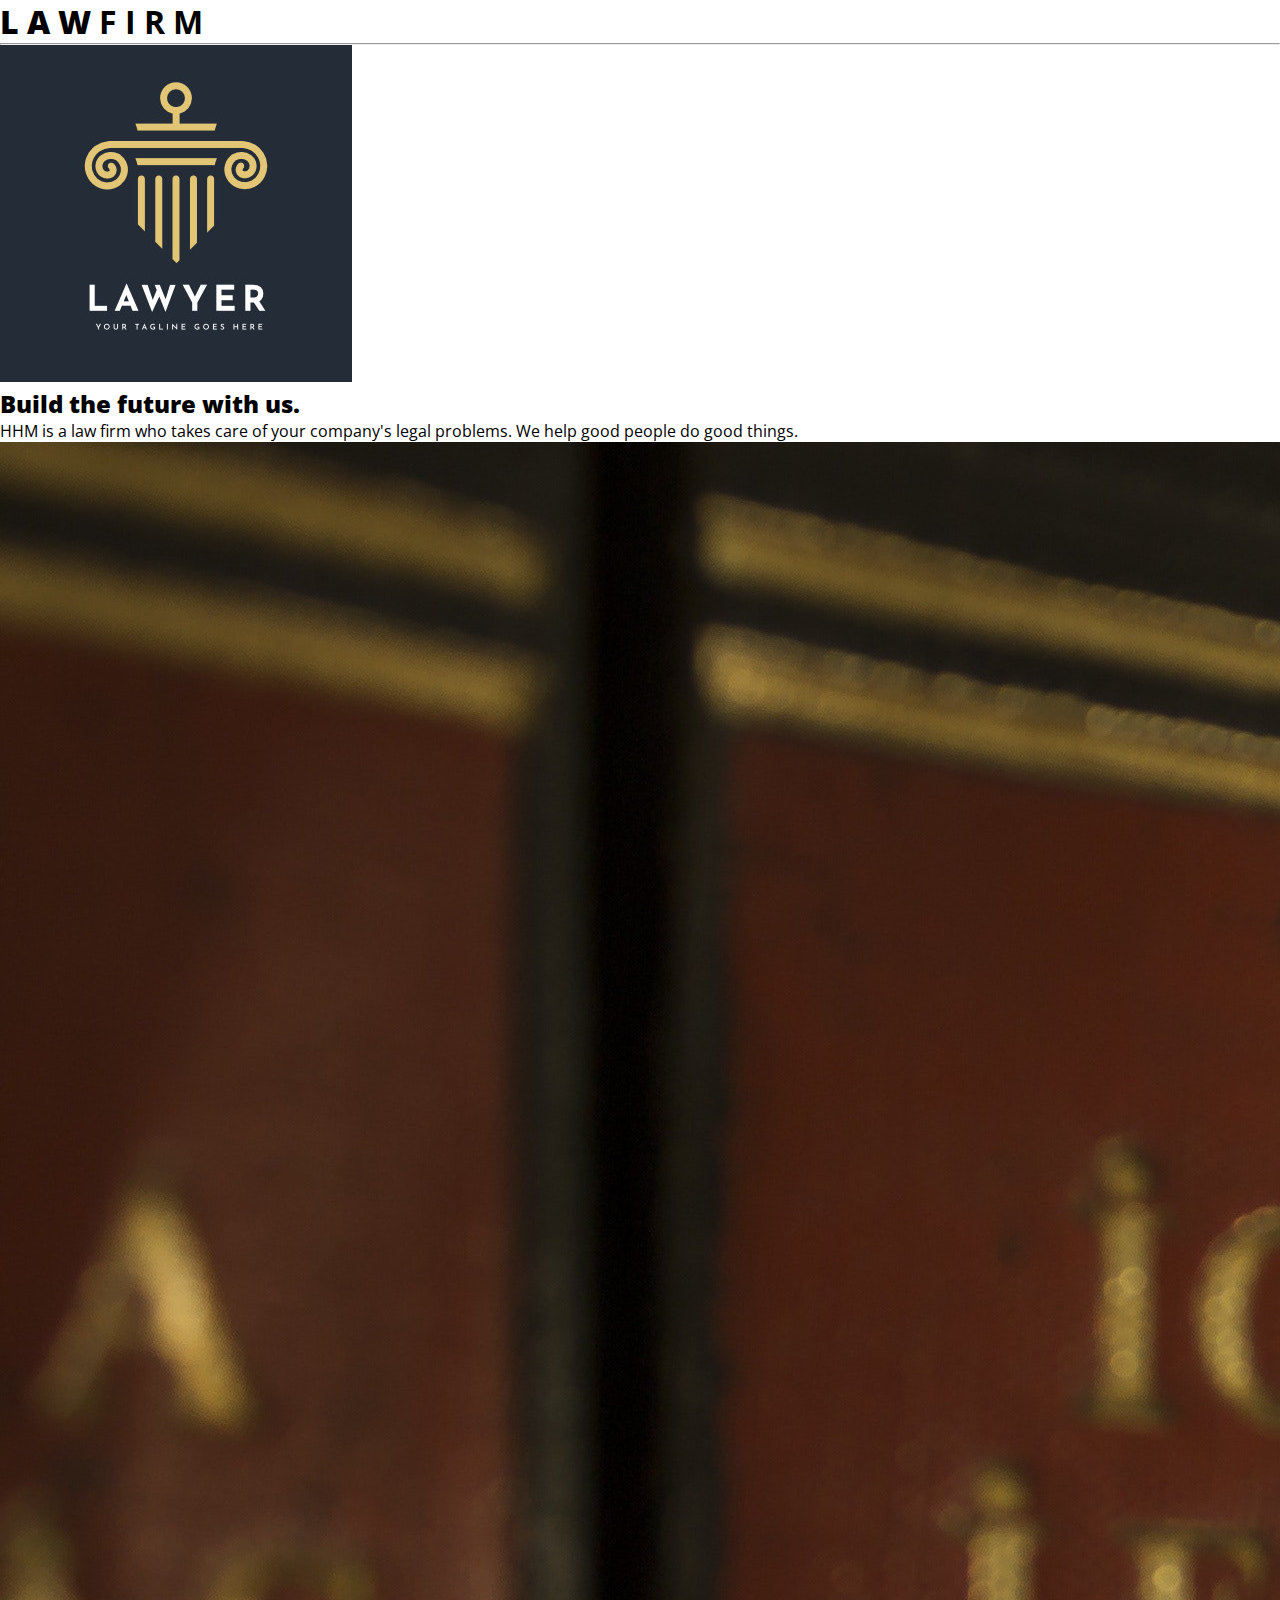
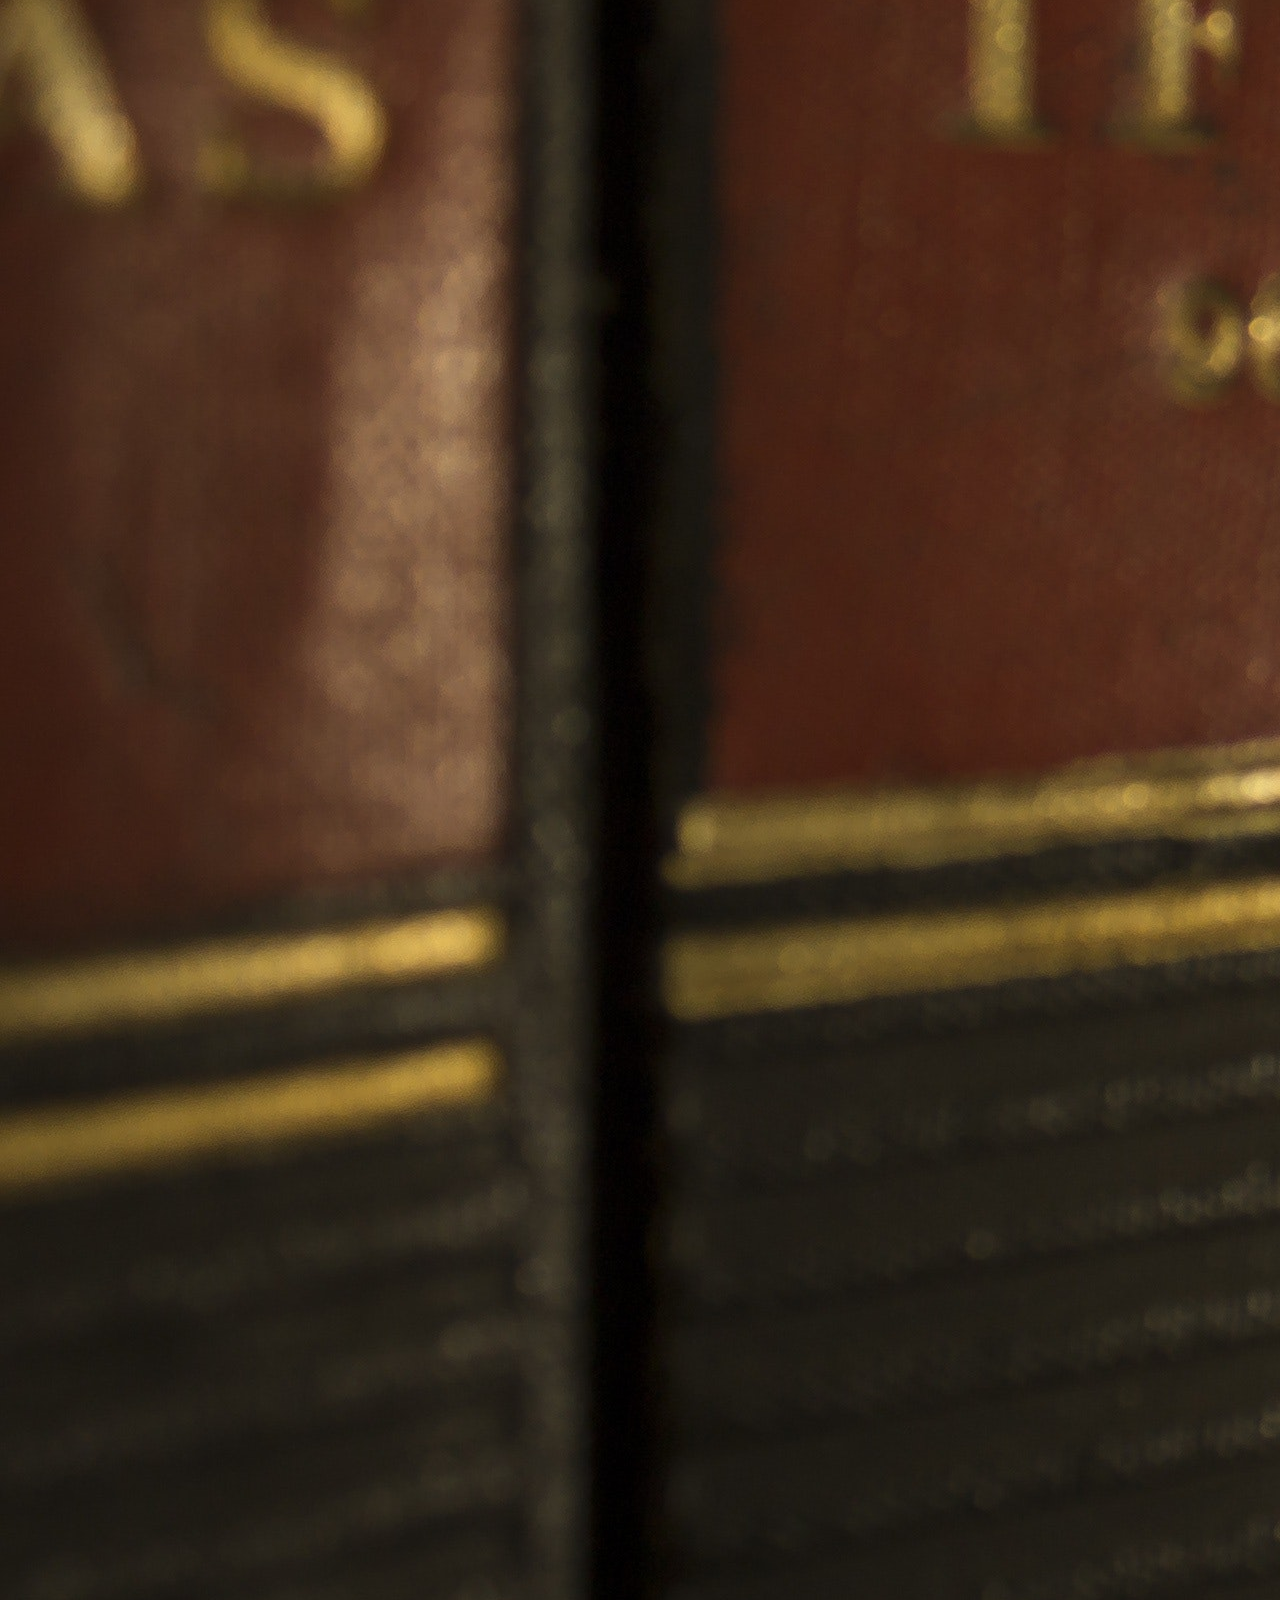
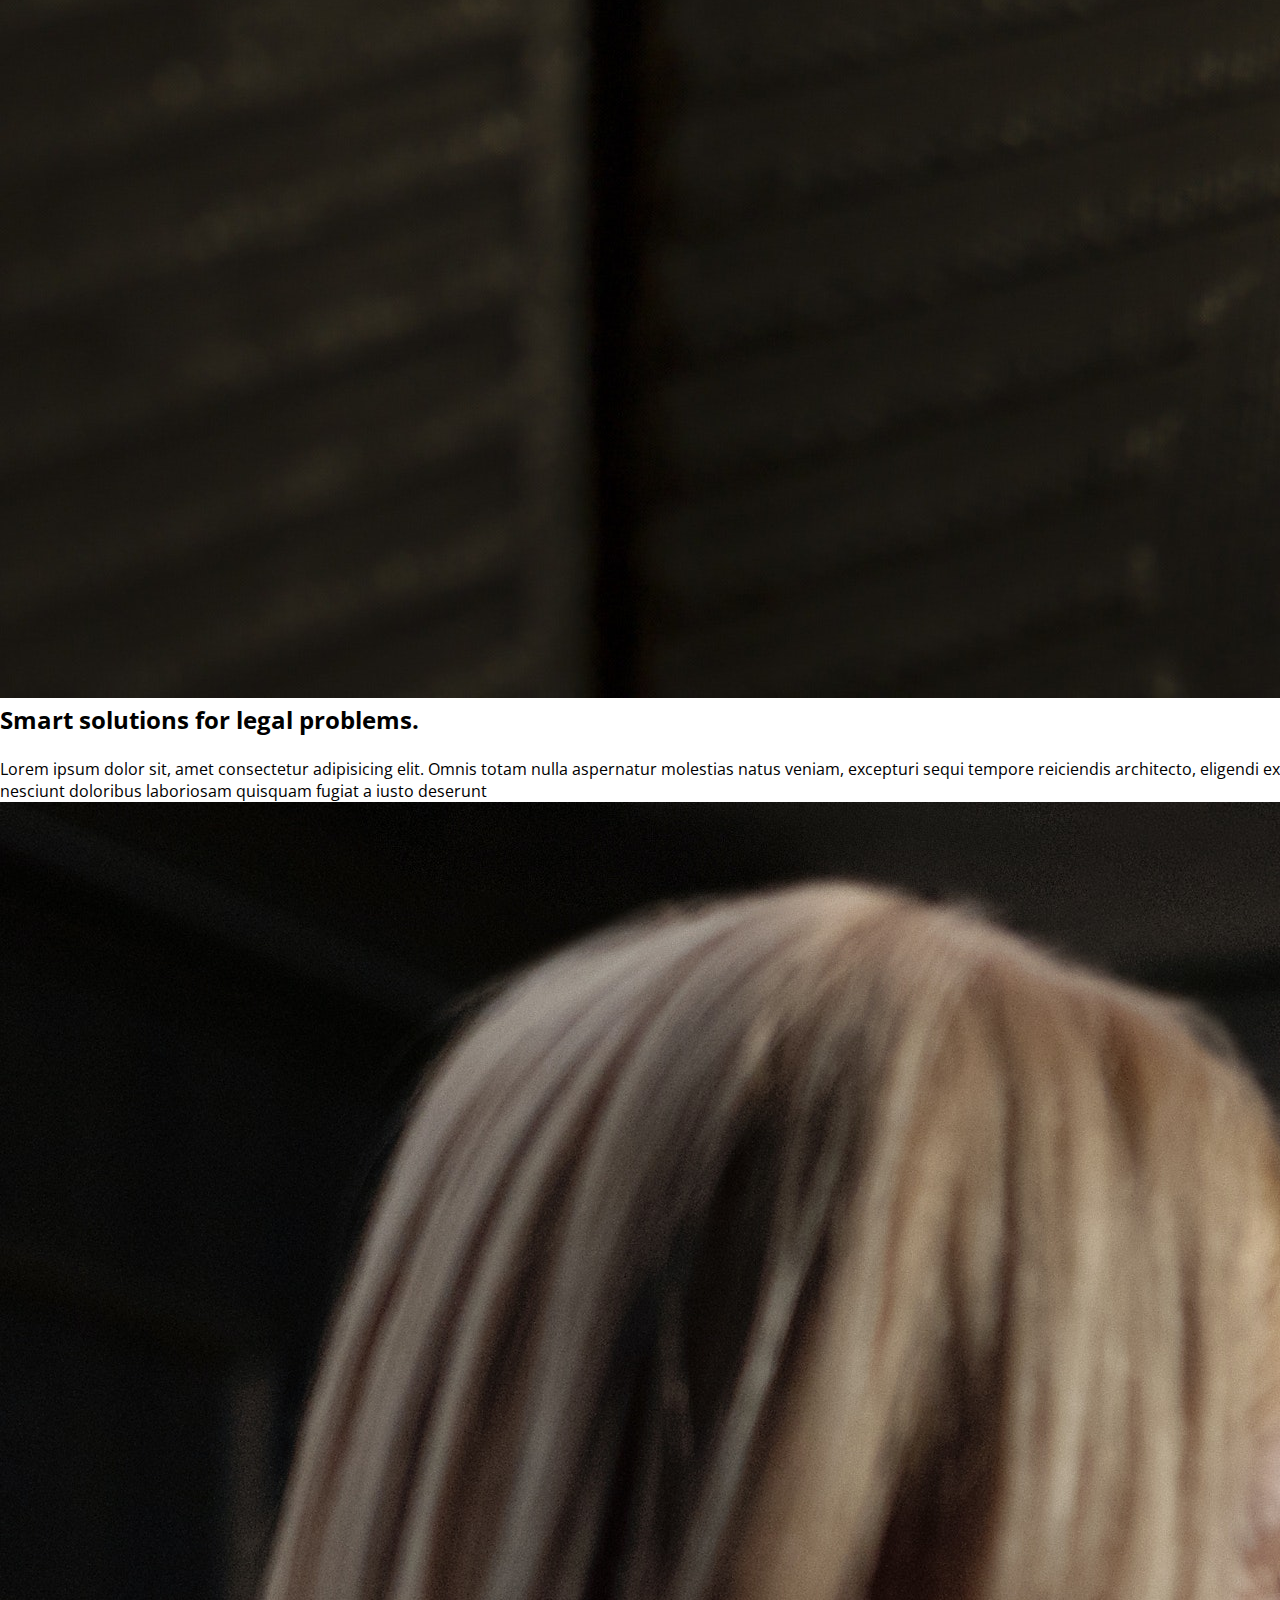
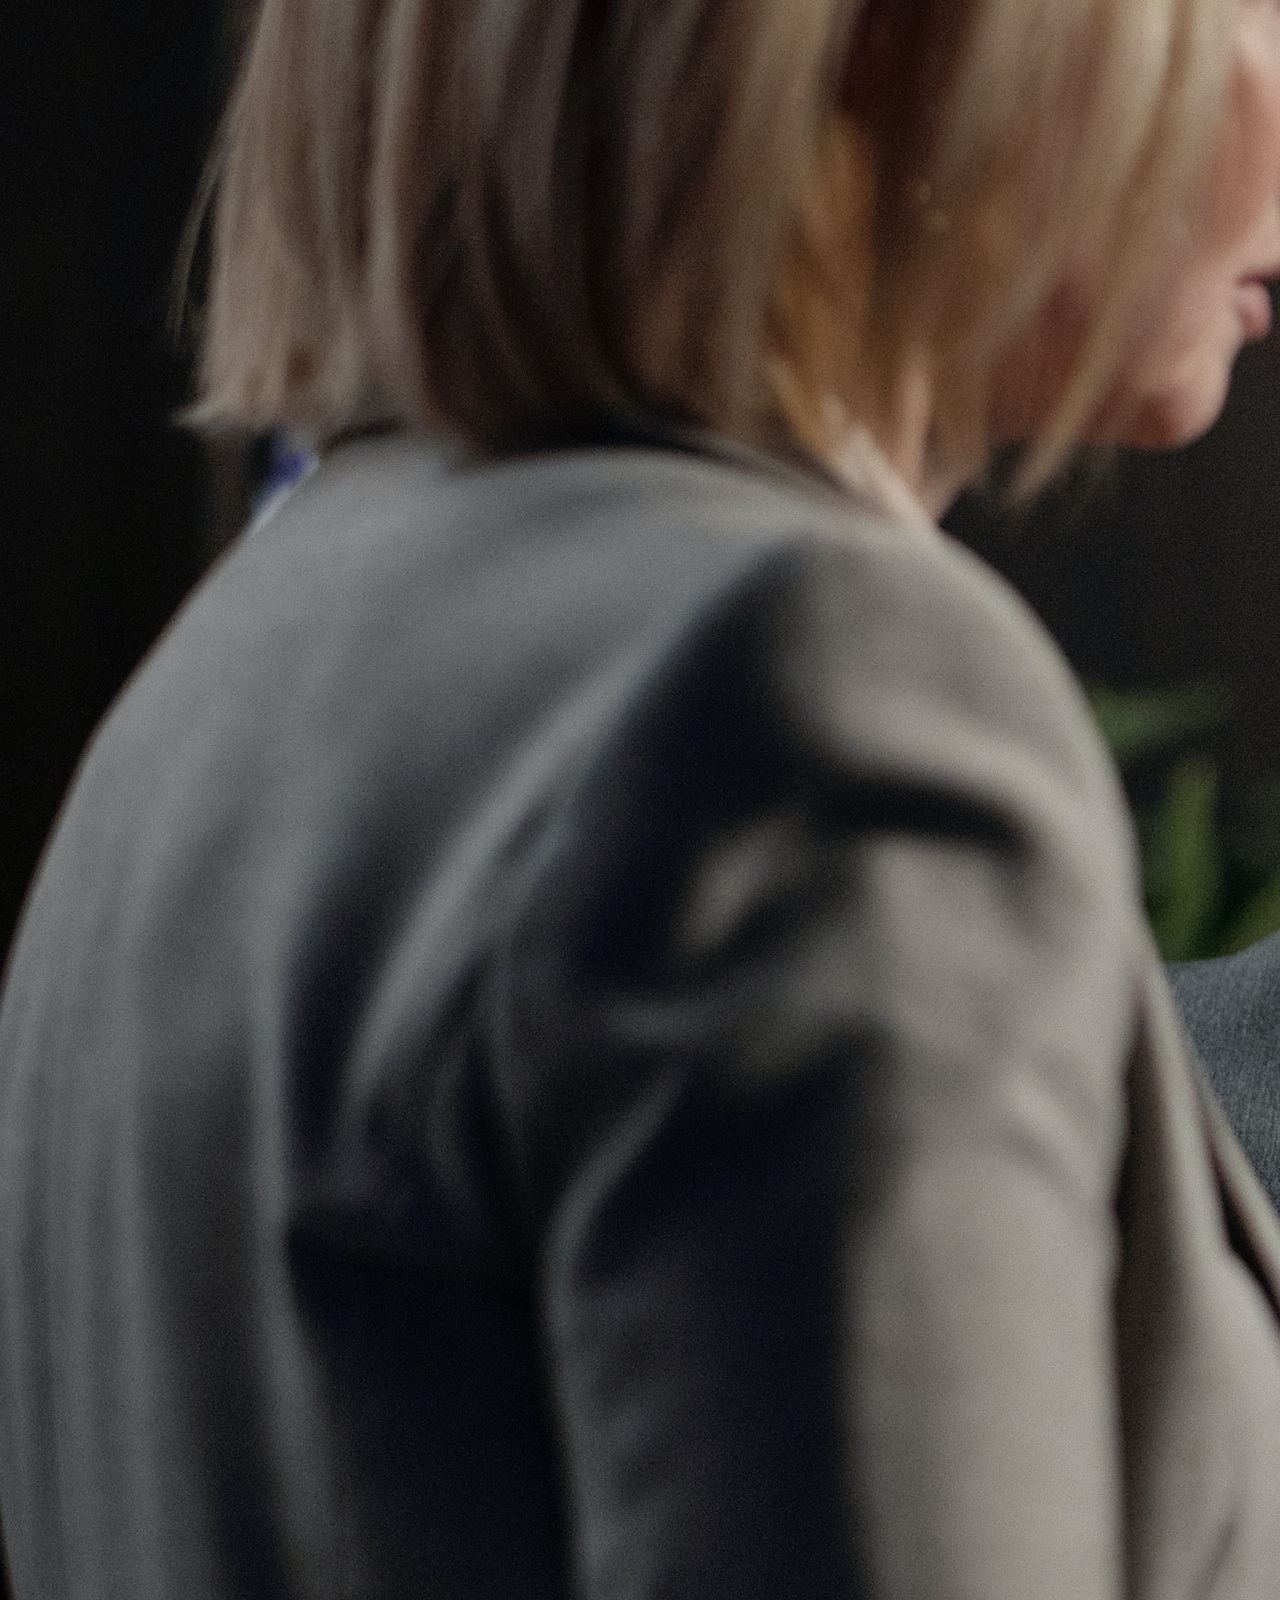
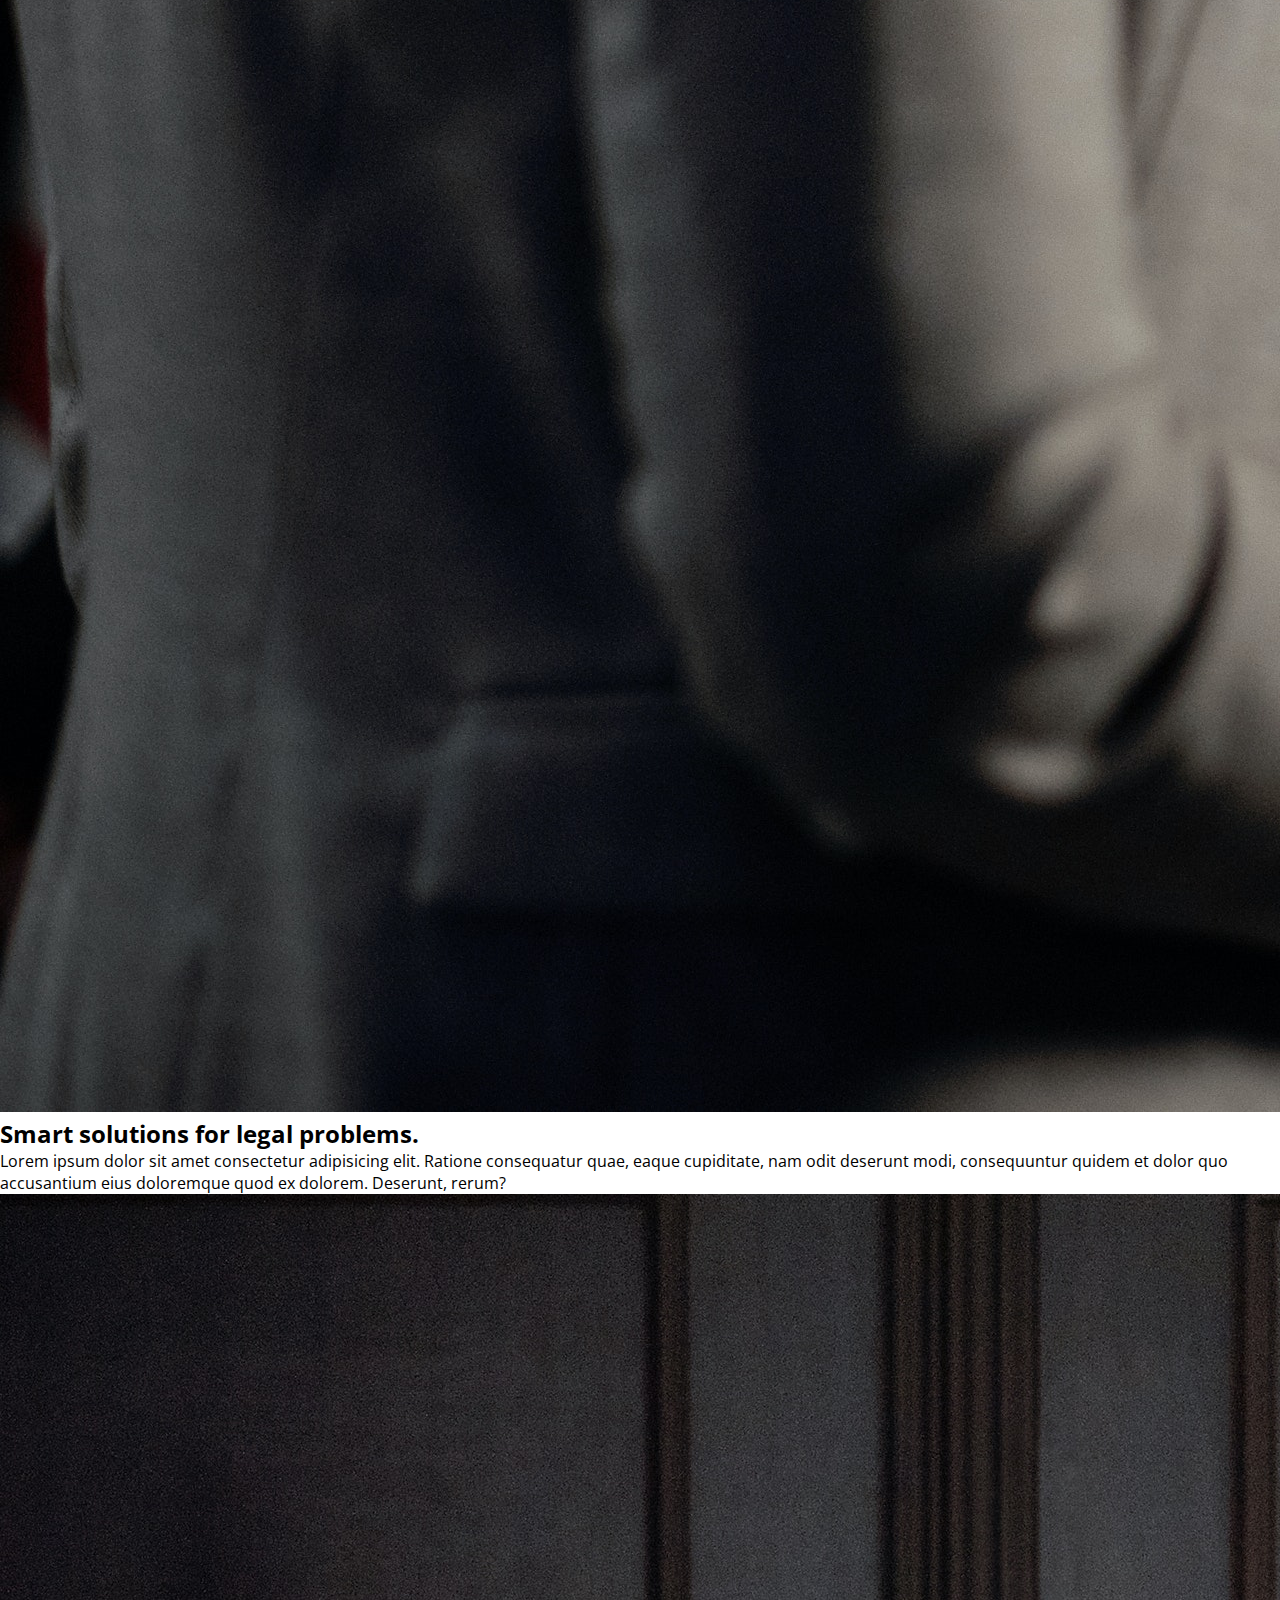
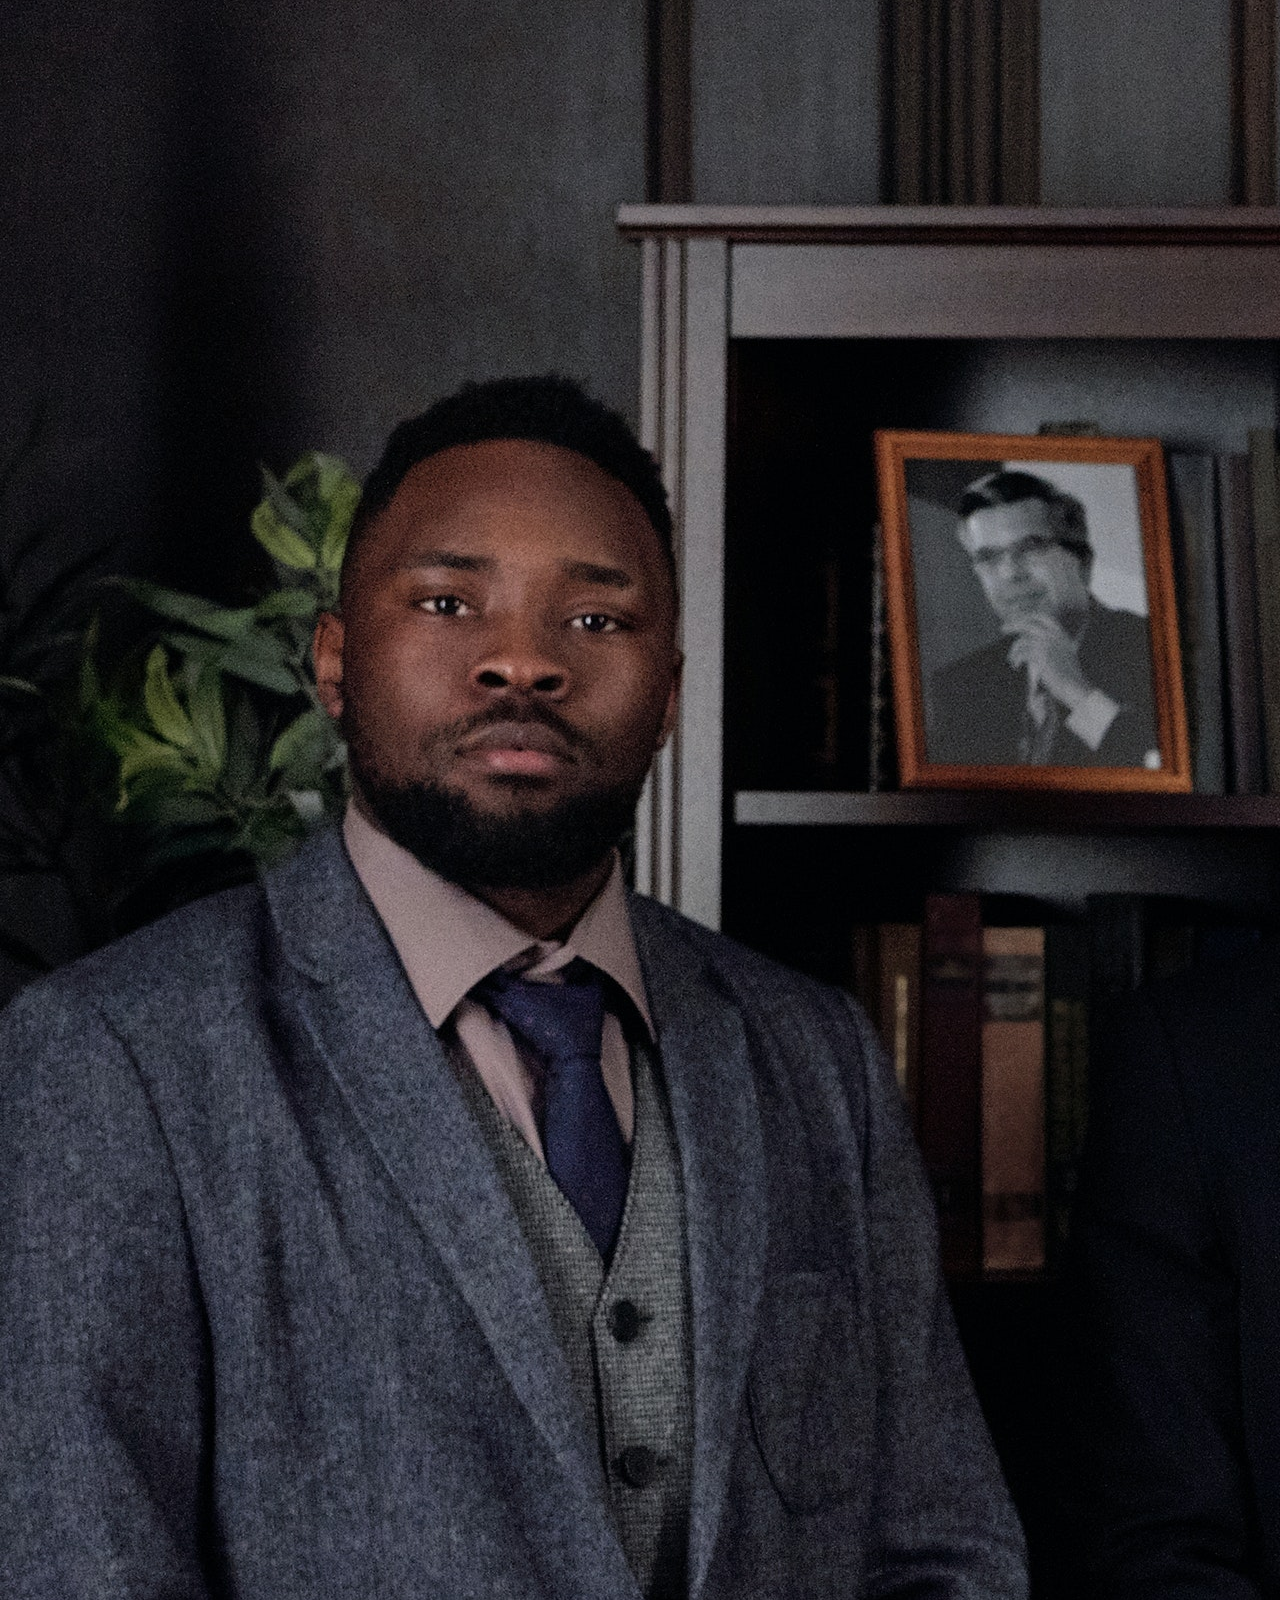
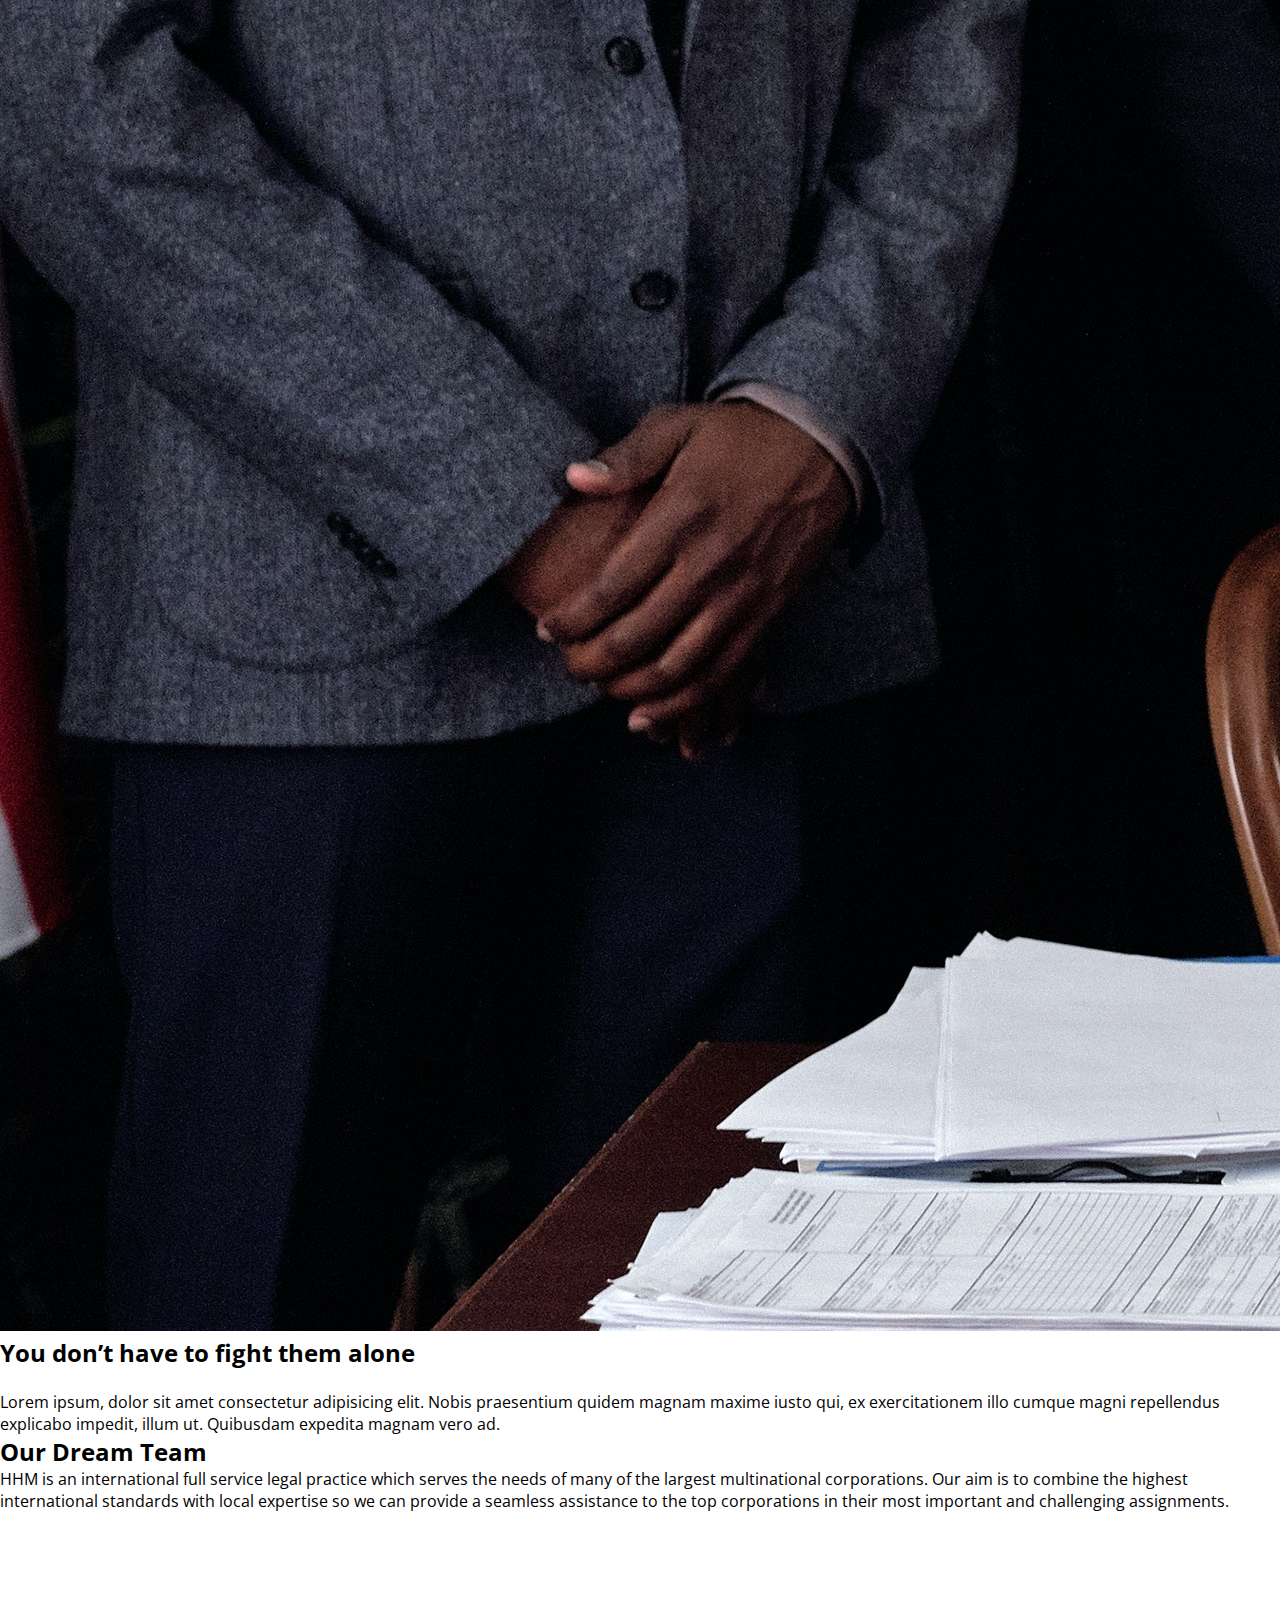
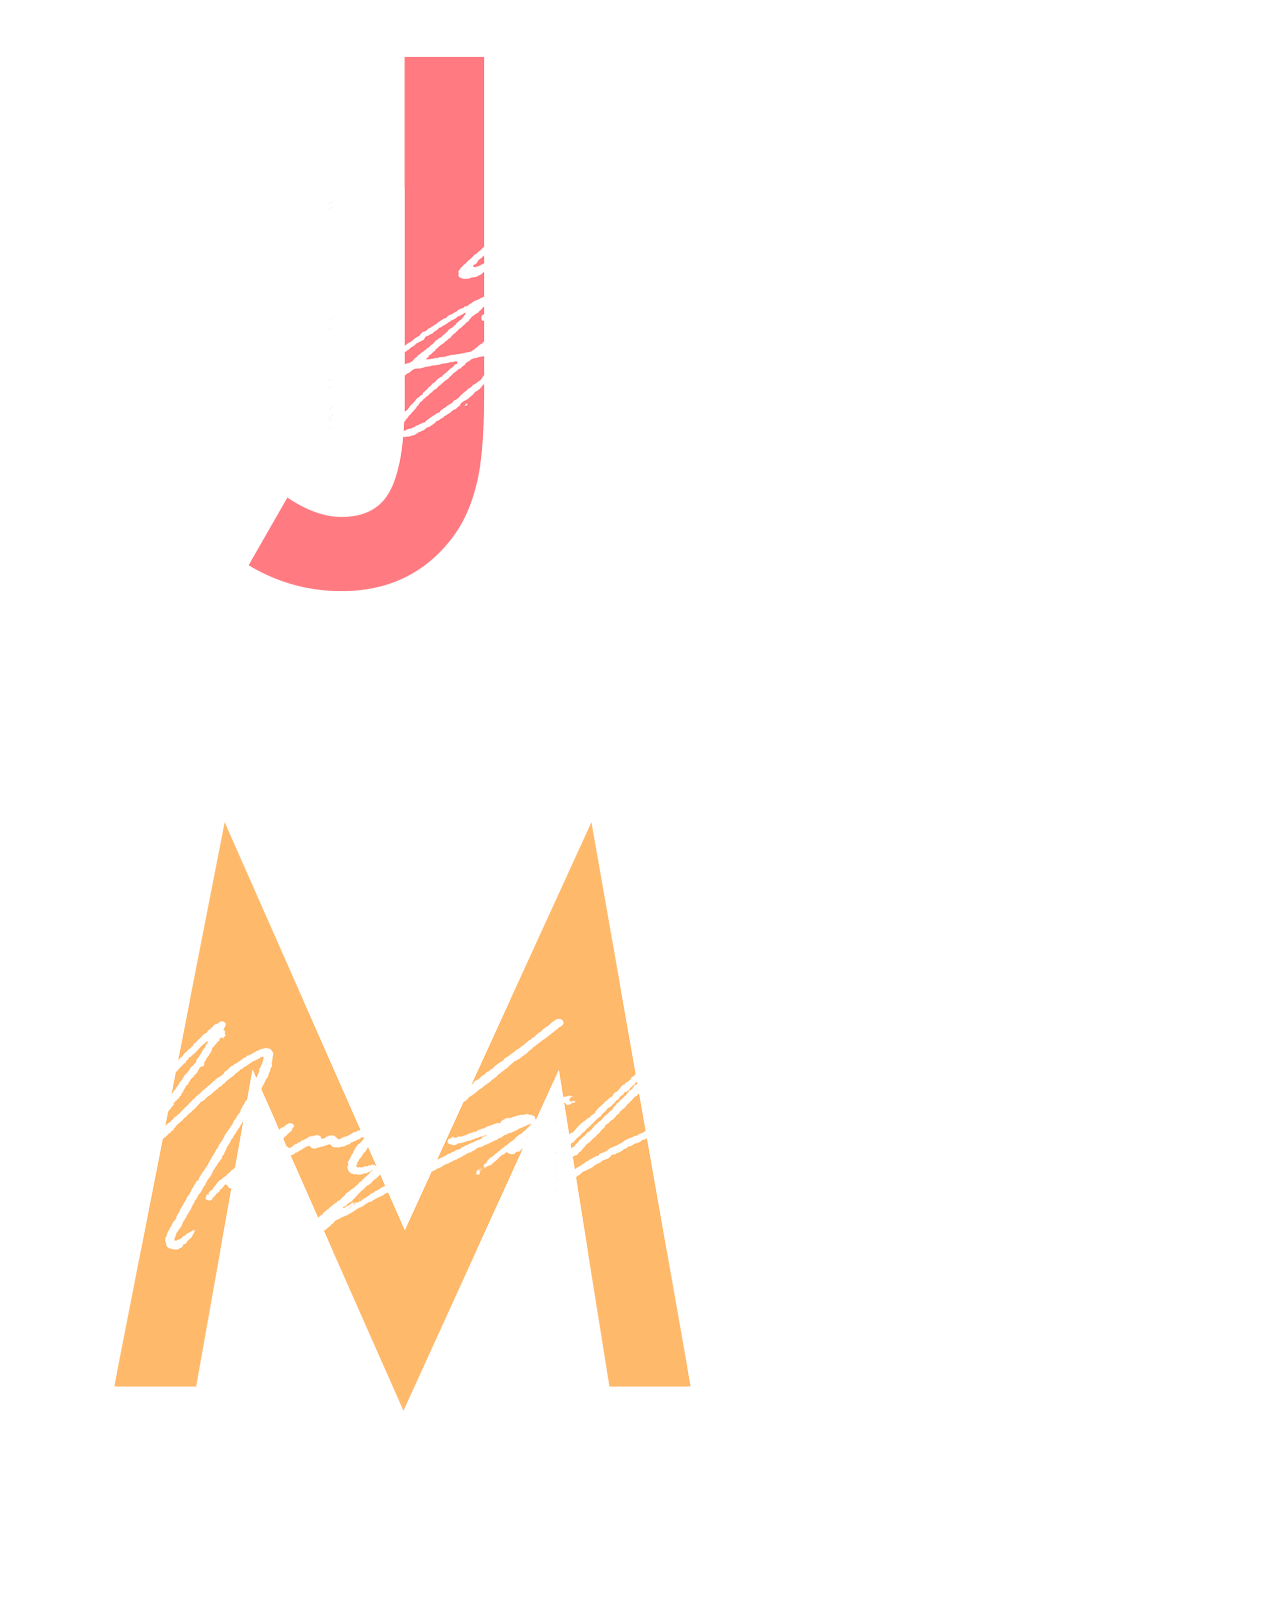
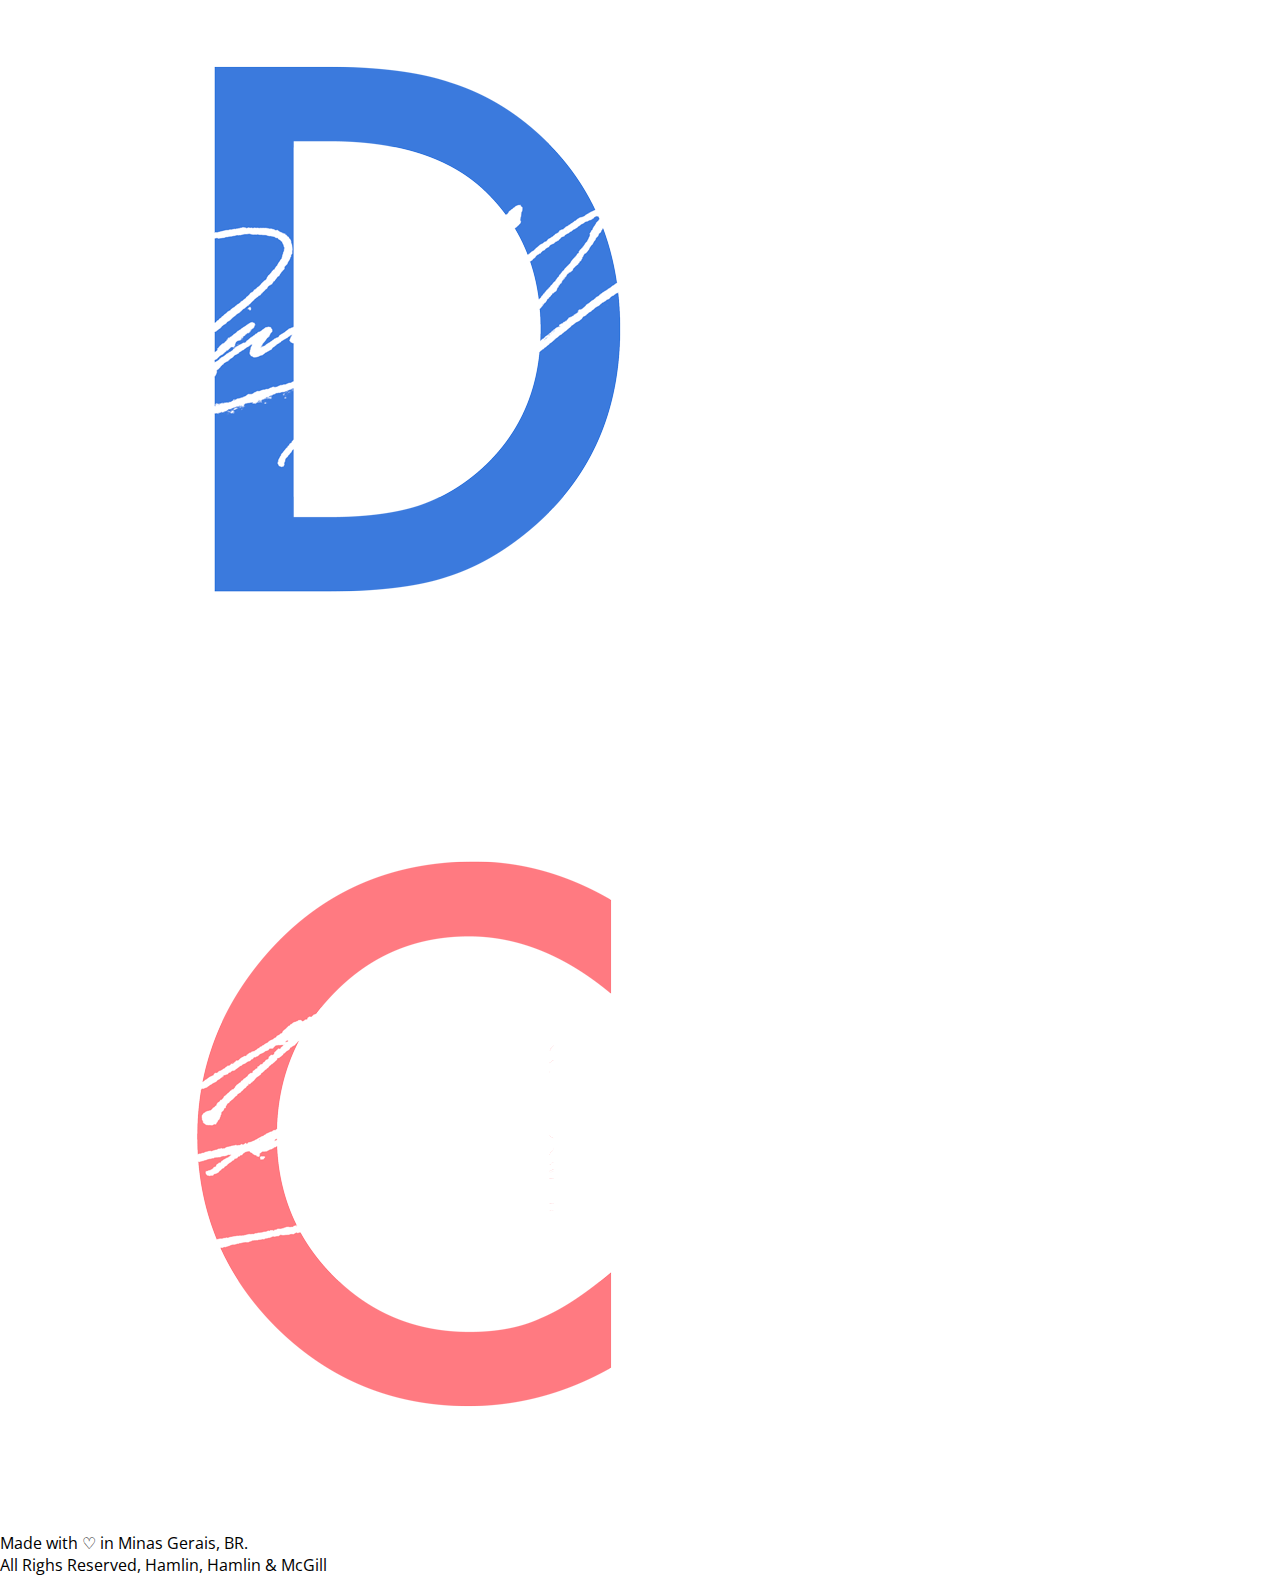
==== praticar/lawfirm/index.html @ 00e53118 "20%" ====
<!DOCTYPE html>
<html lang="en">
  <head>
    <meta charset="UTF-8" />
    <meta http-equiv="X-UA-Compatible" content="IE=edge" />
    <meta name="viewport" content="width=device-width, initial-scale=1.0" />
    <link rel="stylesheet" href="estilos/style.css">
    <title>HHM</title>
  </head>
  <body>
    <header>
      <nav>
        <h1><strong>L A W</strong> F I R M</h1>
      </nav>
      <hr />
    </header>
    <main>
      <div class="apresentacao">
        <img
          src="../hyperdrive/images/lawyer-logo-template-.jpg"
          alt="lawyer-logo"
        />
        <h2><strong>Build the future with us.</strong></h2>
        <p>
          HHM is a law firm who takes care of your company's legal problems. We
          help good people do good things.
        </p>
      </div>
      <div class="botao">
        <!--criar o botão futuramente-->
      </div>
      <div class="espaco">
        <!--espaço reservado-->
      </div>
      <article>
        <div class="firstblock">
          <img src="../hyperdrive/images/law-books.jpg" alt="law books" />
          <h2>Smart solutions for legal problems.</h2>
          <br />
          <p>
            Lorem ipsum dolor sit, amet consectetur adipisicing elit. Omnis
            totam nulla aspernatur molestias natus veniam, excepturi sequi
            tempore reiciendis architecto, eligendi ex nesciunt doloribus
            laboriosam quisquam fugiat a iusto deserunt
          </p>
        </div>
        <div class="secondblock">
          <img
            src="../hyperdrive/images/lawerstalking.jpg"
            alt="lawers talking"
          />
          <h2>Smart solutions for legal problems.</h2>
          <p>
            Lorem ipsum dolor sit amet consectetur adipisicing elit. Ratione
            consequatur quae, eaque cupiditate, nam odit deserunt modi,
            consequuntur quidem et dolor quo accusantium eius doloremque quod ex
            dolorem. Deserunt, rerum?
          </p>
        </div>
        <div class="thirdblock">
          <img src="../hyperdrive/images/law-firm.jpg" alt="law firm" />
          <h2>You don’t have to fight them alone</h2>
          <br />
          <p>
            Lorem ipsum, dolor sit amet consectetur adipisicing elit. Nobis
            praesentium quidem magnam maxime iusto qui, ex exercitationem illo
            cumque magni repellendus explicabo impedit, illum ut. Quibusdam
            expedita magnam vero ad.
          </p>
        </div>
      </article>
    </main>
    <aside>
      <article>
        <div class="aboutUs">
          <h2>Our Dream Team</h2>
          <p>
            HHM is an international full service legal practice which serves the
            needs of many of the largest multinational corporations. Our aim is
            to combine the highest international standards with local expertise
            so we can provide a seamless assistance to the top corporations in
            their most important and challenging assignments.
          </p>
        </div>
        <div class="signatures">
          <a href="#"
            ><img src="../hyperdrive/images/signature1.png" alt="signature"
          /></a>
          <a href="#"
            ><img src="../hyperdrive/images/signature2.png" alt="signature"
          /></a>
          <a href="#"
            ><img src="../hyperdrive/images/signature3.png" alt="signature"
          /></a>
          <a href="#"
            ><img src="../hyperdrive/images/signature4.png" alt="signature"
          /></a>
        </div>
      </article>
    </aside>
    <footer>
      <div class="button2">
        <!--Criar botão futuramente-->
      </div>
      <div class="farewell">
        <p>Made with ♡ in Minas Gerais, BR.</p>
        <p>All Righs Reserved, Hamlin, Hamlin & McGill</p>
      </div>
    </footer>
  </body>
</html>
---- praticar/lawfirm/estilos/style.css ----
@charset "utf-8";
@import url("https://fonts.googleapis.com/css2?family=Open+Sans:wght@300;400&display=swap");

* {
  font-family: "Open Sans", sans-serif;
  padding: 0px;
  margin: 0px;
}
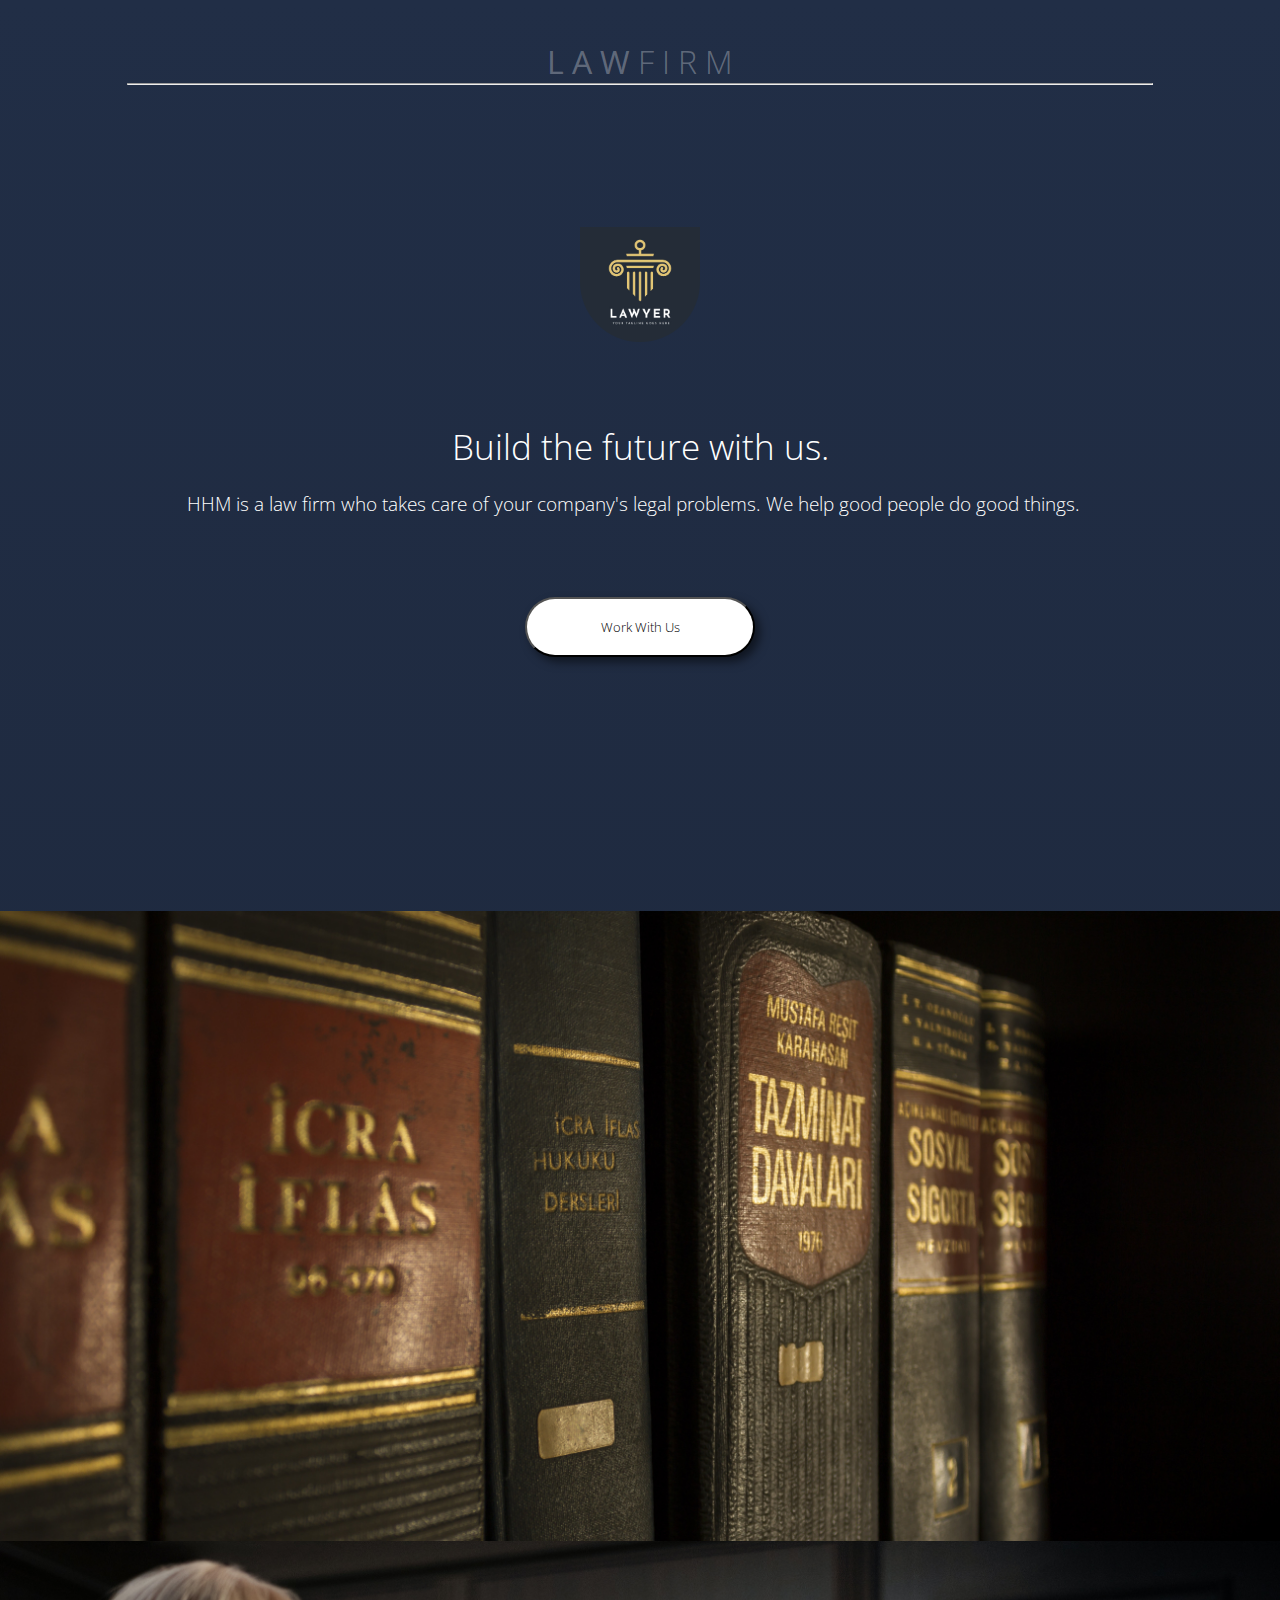
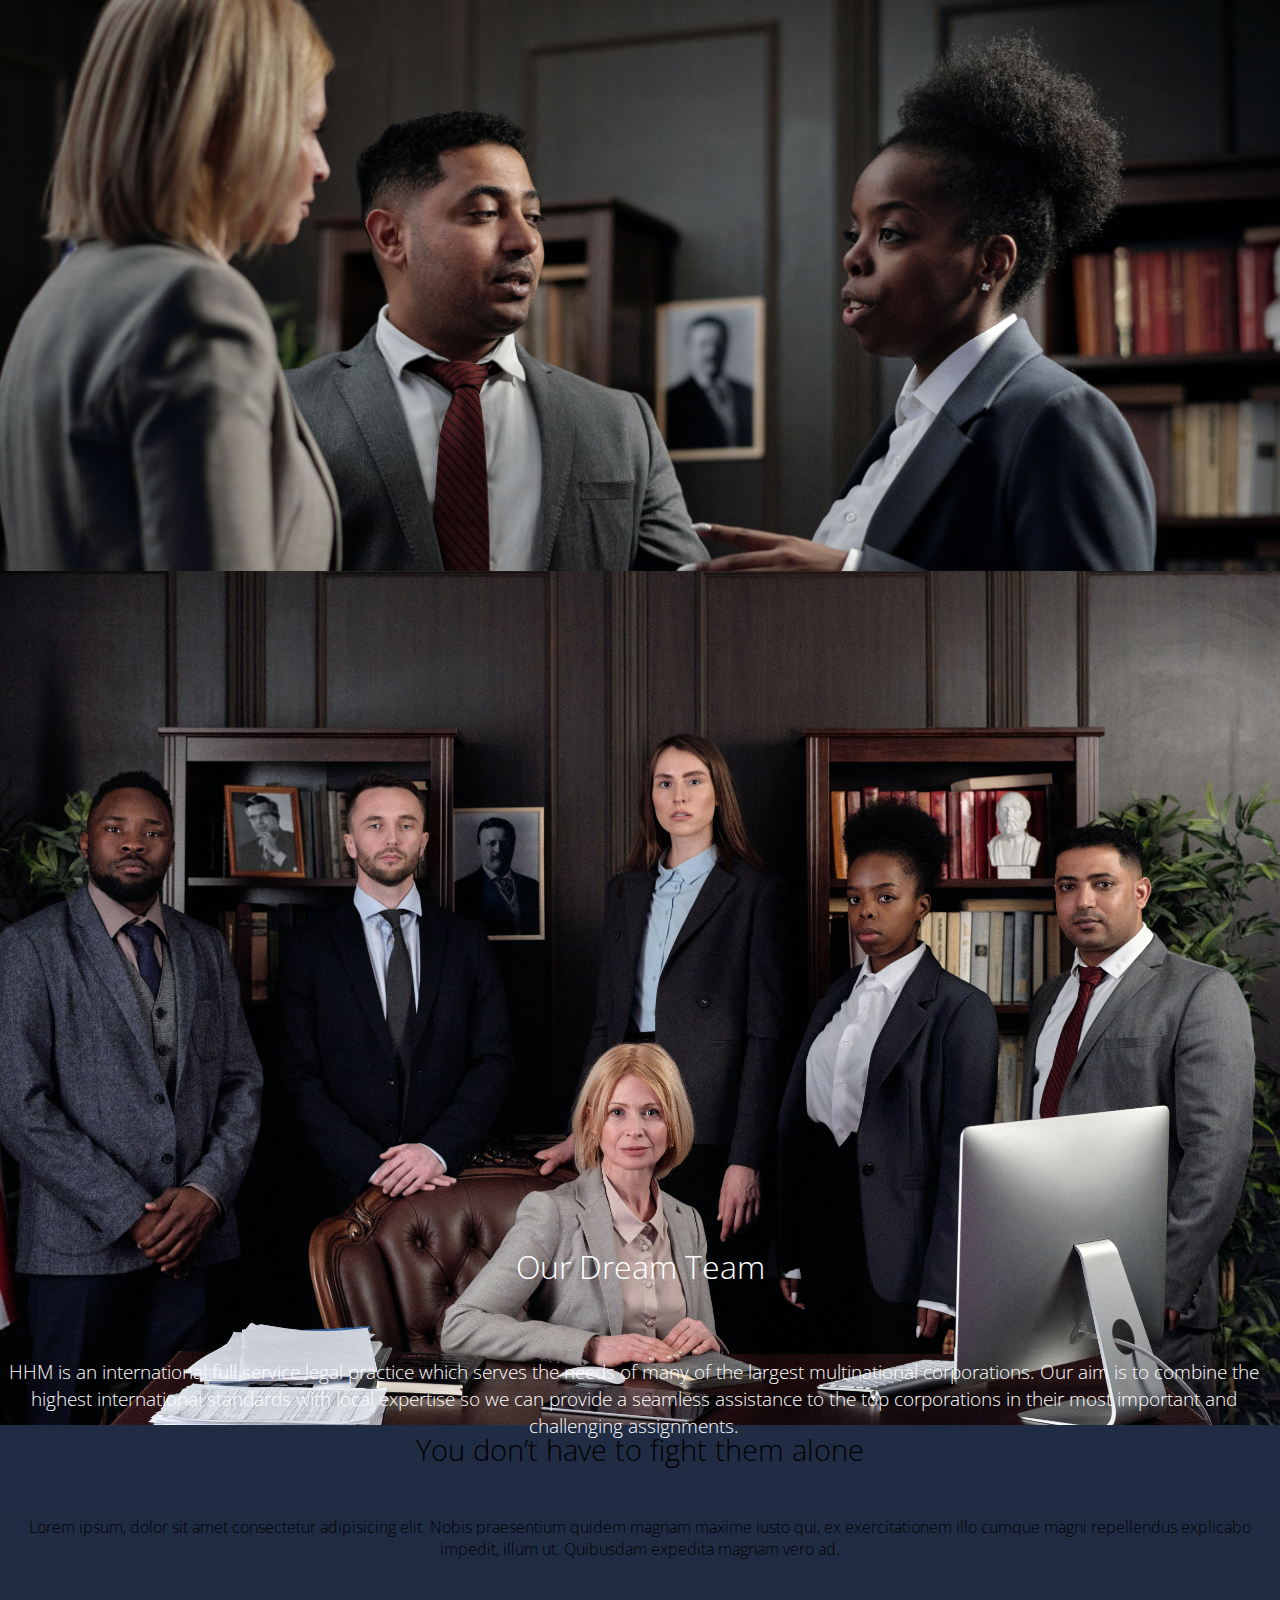
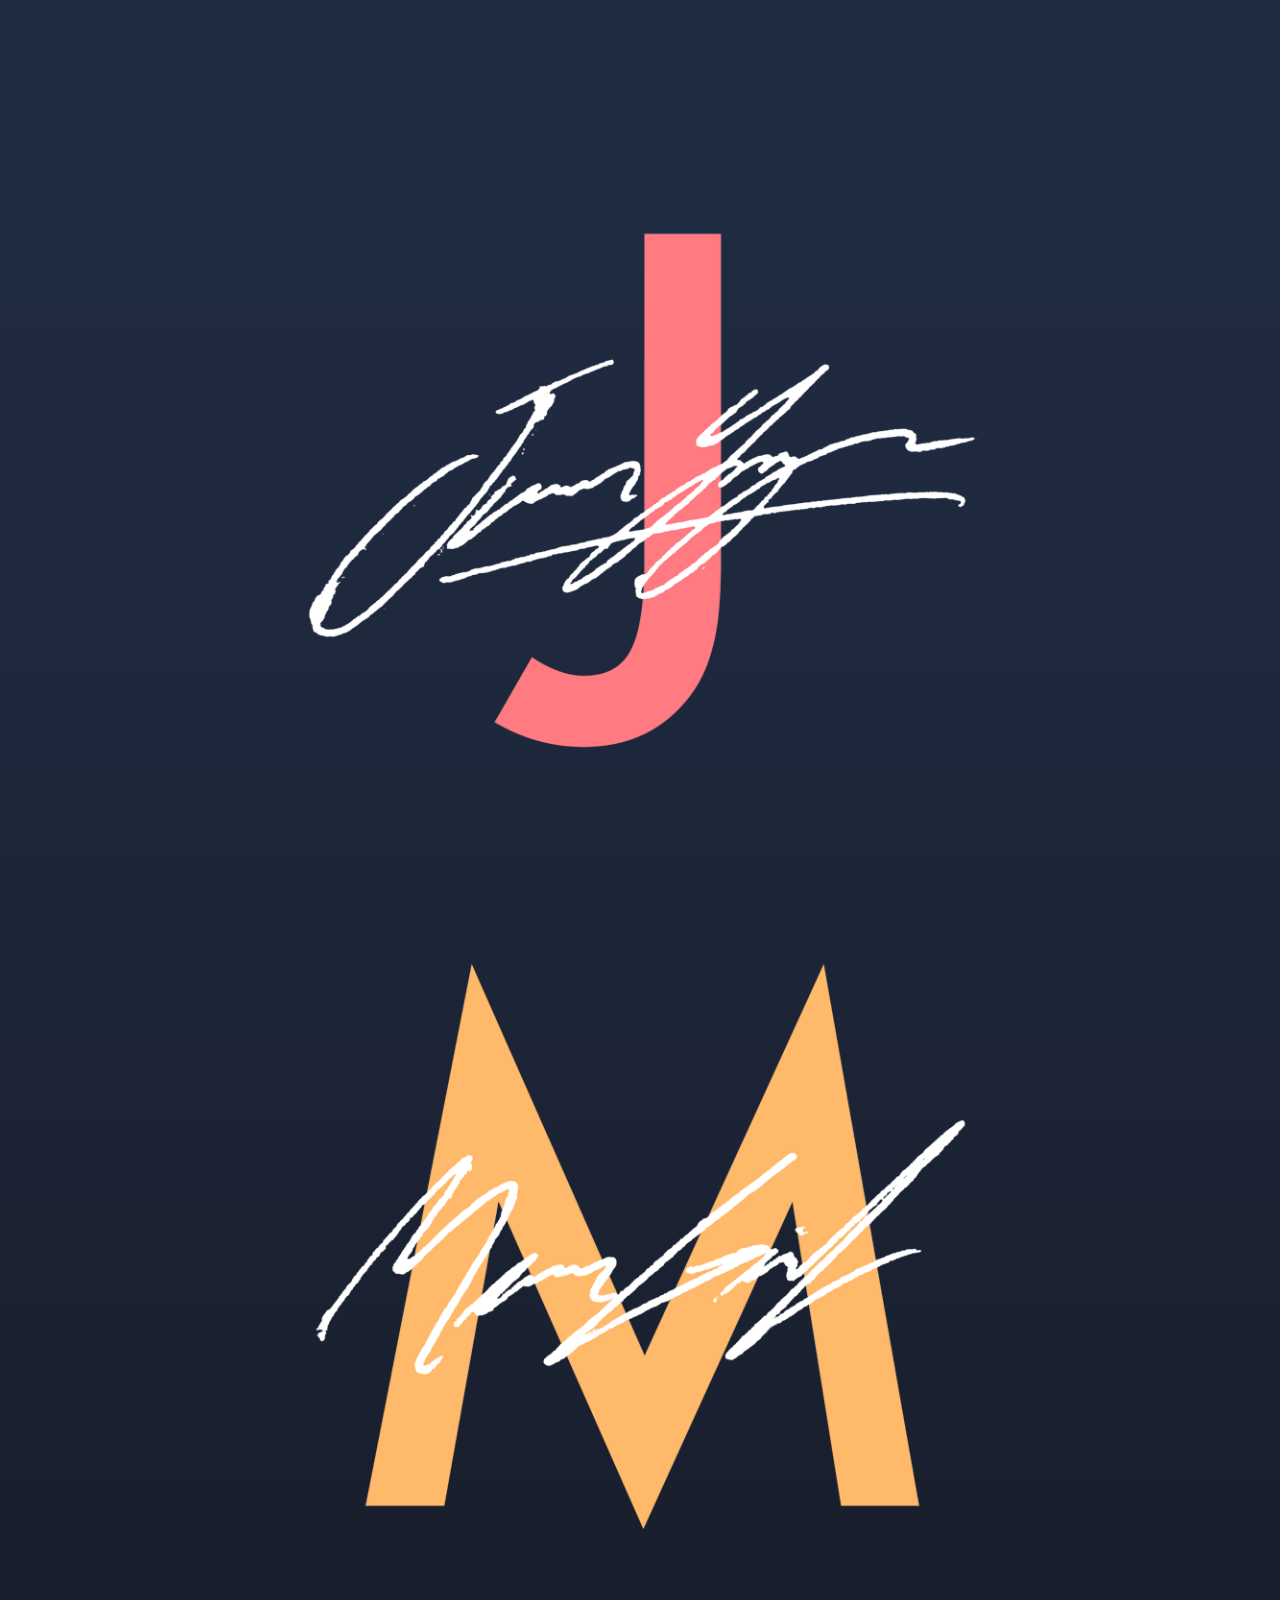
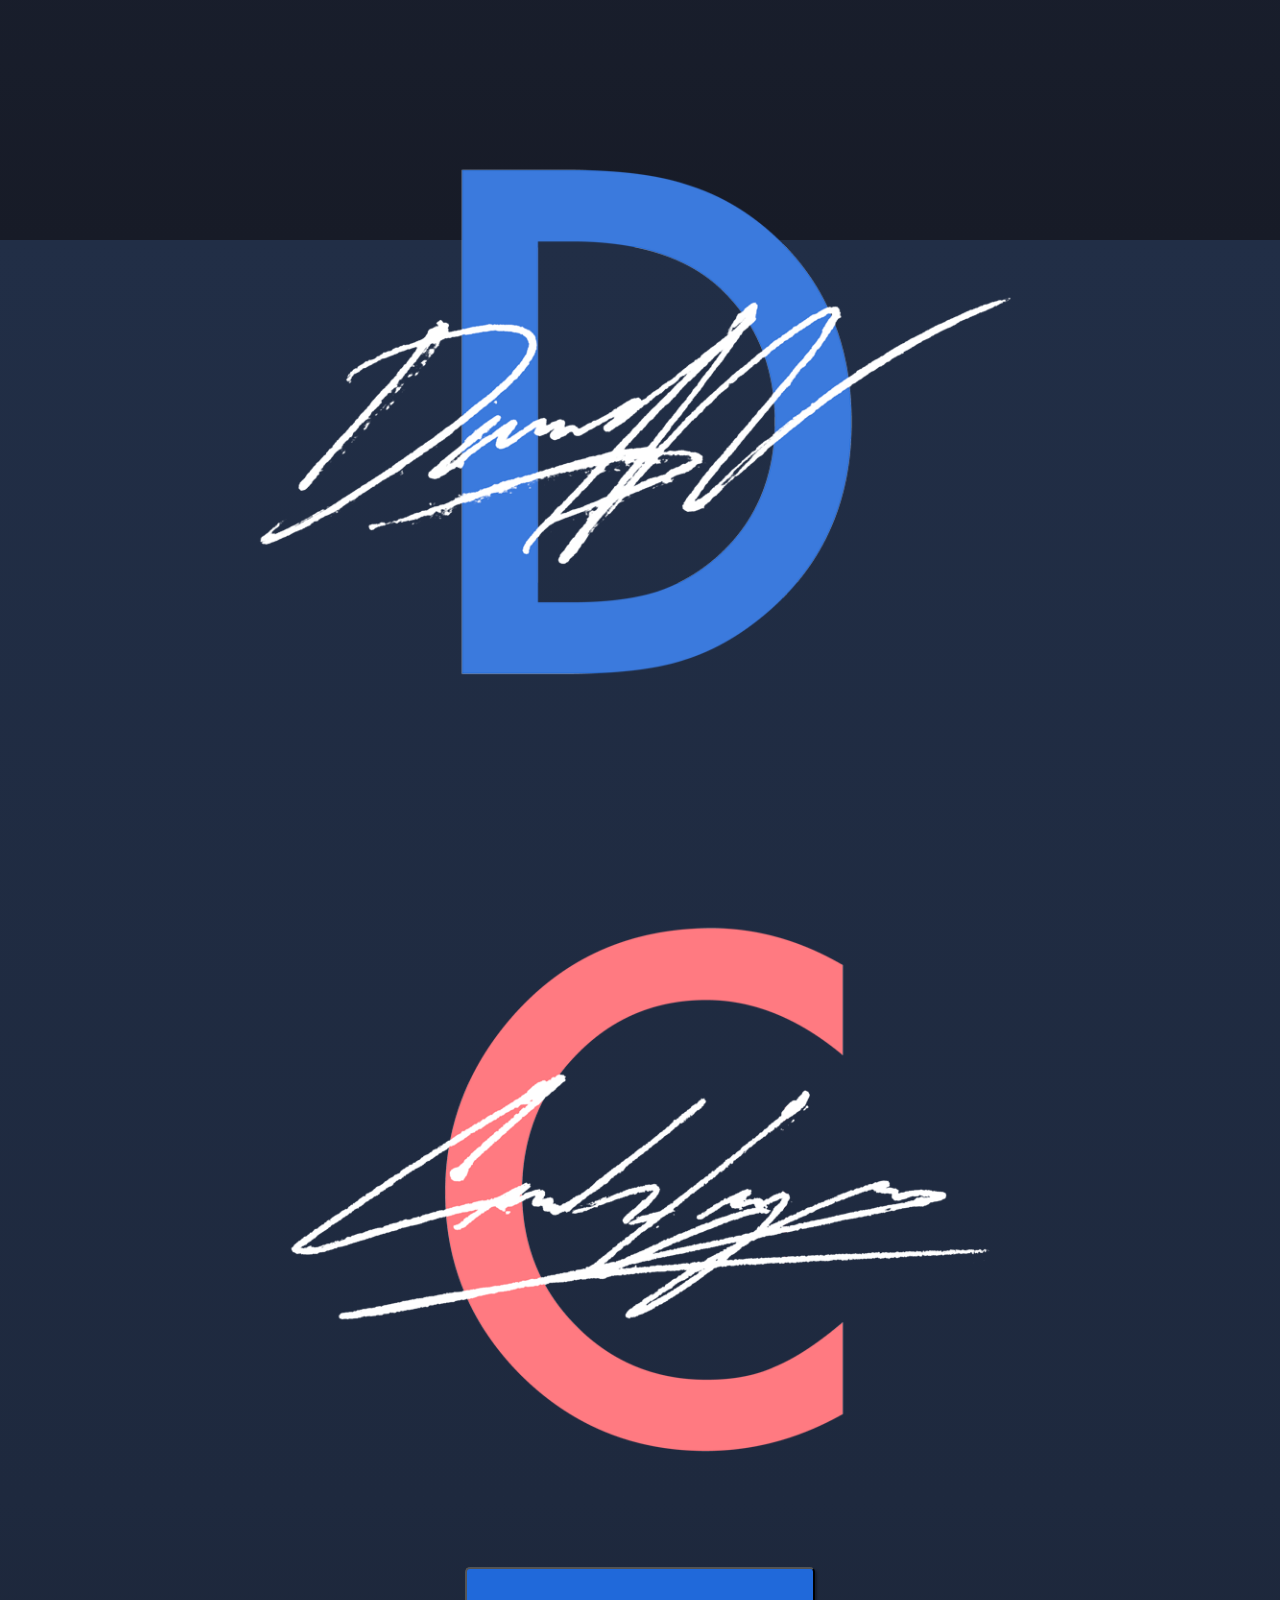
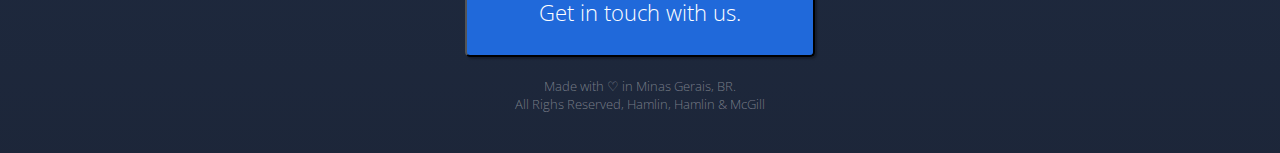
==== commit 6868c3ff: "major commits" ====
--- a/praticar/lawfirm/index.html
+++ b/praticar/lawfirm/index.html
@@ -4,7 +4,7 @@
     <meta charset="UTF-8" />
     <meta http-equiv="X-UA-Compatible" content="IE=edge" />
     <meta name="viewport" content="width=device-width, initial-scale=1.0" />
-    <link rel="stylesheet" href="estilos/style.css">
+    <link rel="stylesheet" href="estilos/style.css" />
     <title>HHM</title>
   </head>
   <body>
@@ -13,6 +13,7 @@
         <h1><strong>L A W</strong> F I R M</h1>
       </nav>
       <hr />
+      <br />
     </header>
     <main>
       <div class="apresentacao">
@@ -25,17 +26,12 @@
           HHM is a law firm who takes care of your company's legal problems. We
           help good people do good things.
         </p>
-      </div>
-      <div class="botao">
-        <!--criar o botão futuramente-->
-      </div>
-      <div class="espaco">
-        <!--espaço reservado-->
+        <button class="s-btn s-btn__filled" type="button">Work With Us</button>
       </div>
       <article>
         <div class="firstblock">
           <img src="../hyperdrive/images/law-books.jpg" alt="law books" />
-          <h2>Smart solutions for legal problems.</h2>
+          <h2>Ready to help you with whatever legal matter you need settled</h2>
           <br />
           <p>
             Lorem ipsum dolor sit, amet consectetur adipisicing elit. Omnis
@@ -54,7 +50,7 @@
             Lorem ipsum dolor sit amet consectetur adipisicing elit. Ratione
             consequatur quae, eaque cupiditate, nam odit deserunt modi,
             consequuntur quidem et dolor quo accusantium eius doloremque quod ex
-            dolorem. Deserunt, rerum?
+            dolorem. Deserunt, rerum? Lorem ipsum dolor, sit amet consectetur adipisicing elit. Voluptatum, molestias fugiat? Totam doloribus odio ab
           </p>
         </div>
         <div class="thirdblock">
@@ -100,7 +96,7 @@
     </aside>
     <footer>
       <div class="button2">
-        <!--Criar botão futuramente-->
+        <button class="s-btn s-btn__filled" type="button">Get in touch with us.</button>
       </div>
       <div class="farewell">
         <p>Made with ♡ in Minas Gerais, BR.</p>
--- a/praticar/lawfirm/estilos/style.css
+++ b/praticar/lawfirm/estilos/style.css
@@ -3,6 +3,145 @@
 
 * {
   font-family: "Open Sans", sans-serif;
+  font-weight: lighter;
+  margin: 0px;
   padding: 0px;
-  margin: 0px;
+  width: 100vw;
 }
+/* header */
+header > nav {
+  color: rgba(255, 255, 255, 0.301);
+  padding-top: 40px;
+  text-align: center;
+}
+header > nav > h1 > strong {
+  font-weight: bolder;
+}
+header > hr {
+  margin: auto;
+  width: 80%;
+}
+/* corpo */
+body,
+html {
+  background-image: linear-gradient(#212e46, #1e293e, #171b27);
+  height: 280vh;
+}
+/* P A R T 1 */
+.apresentacao {
+  height: 100vh;
+  color: white;
+}
+.apresentacao > img {
+  animation: go-back 2.2s infinite alternate;
+  border-radius: 1000px;
+  display: block;
+  padding-top: 120px;
+  margin: auto;
+  max-width: 120px;
+}
+/*animation */
+@keyframes go-back {
+  from {
+    transform: translateY(15px);
+  }
+  to {
+    transform: translateY(0);
+  }
+}
+.apresentacao h2 {
+  font-size: 2.2em;
+  padding-top: 80px;
+  text-align: center;
+}
+.apresentacao p {
+  font-size: 1.2em;
+  padding-top: 20px;
+  padding-bottom: 80px;
+  max-width: 99%;
+  text-align: center;
+}
+/* button */
+.apresentacao > button {
+  background-color: white;
+  border-radius: 300px;
+  box-shadow: 5px 5px 10px rgba(0, 0, 0, 0.514);
+  display: block;
+  height: 60px;
+  margin: auto;
+  width: 230px;
+}
+.apresentacao > button:hover {
+  box-shadow: 5px 5px 10px rgba(0, 0, 0, 0.514);
+  transition: transform 0.3s;
+}
+/* P A R T 2 */
+article {
+  margin-top: -96px;
+}
+.firstblock,
+.secondblock,
+.thirdblock {
+  background-color: white;
+  height: 70vh;
+  text-align: center;
+}
+.firstblock > h2 {
+  font-size: 1.8em;
+  padding-bottom: 25px;
+}
+
+.secondblock > h2 {
+  font-size: 1.8em;
+  padding-bottom: 25px;
+}
+.thirdblock > h2 {
+  font-size: 1.8em;
+  padding-bottom: 25px;
+}
+/* P A R T 3 */
+article > .aboutUs {
+  padding-top: 100px;
+  margin-top: 40px;
+  height: 50vh;
+}
+.aboutUs {
+  color: white;
+  text-align: center;
+}
+.aboutUs > h2 {
+  font-size: 2em;
+  padding-bottom: 70px;
+}
+.aboutUs > p {
+  font-size: 1.2em;
+  max-width: 99%;
+}
+.signatures > a > img {
+  display: block;
+  margin: auto;
+  max-width: 60%;
+}
+.button2 > button {
+  color: white;
+  background-color: #2069da;
+  border-radius: 5px;
+  box-shadow: 2px 2px 2px rgba(0, 0, 0, 0.281);
+  display: block;
+  font-size: 1.4em;
+  height: 90px;
+  margin: auto;
+  width: 350px;
+}
+/* L A S T P A R T */
+.farewell {
+  color: rgba(255, 255, 255, 0.397);
+  font-size: 0.8em;
+  padding-bottom: 40px;
+  margin-top: 20px;
+  text-align: center;
+}
+.farewell > button:hover {
+  box-shadow: 5px 5px 10px rgba(0, 0, 0, 0.514);
+  transition: transform 0.3s;
+}
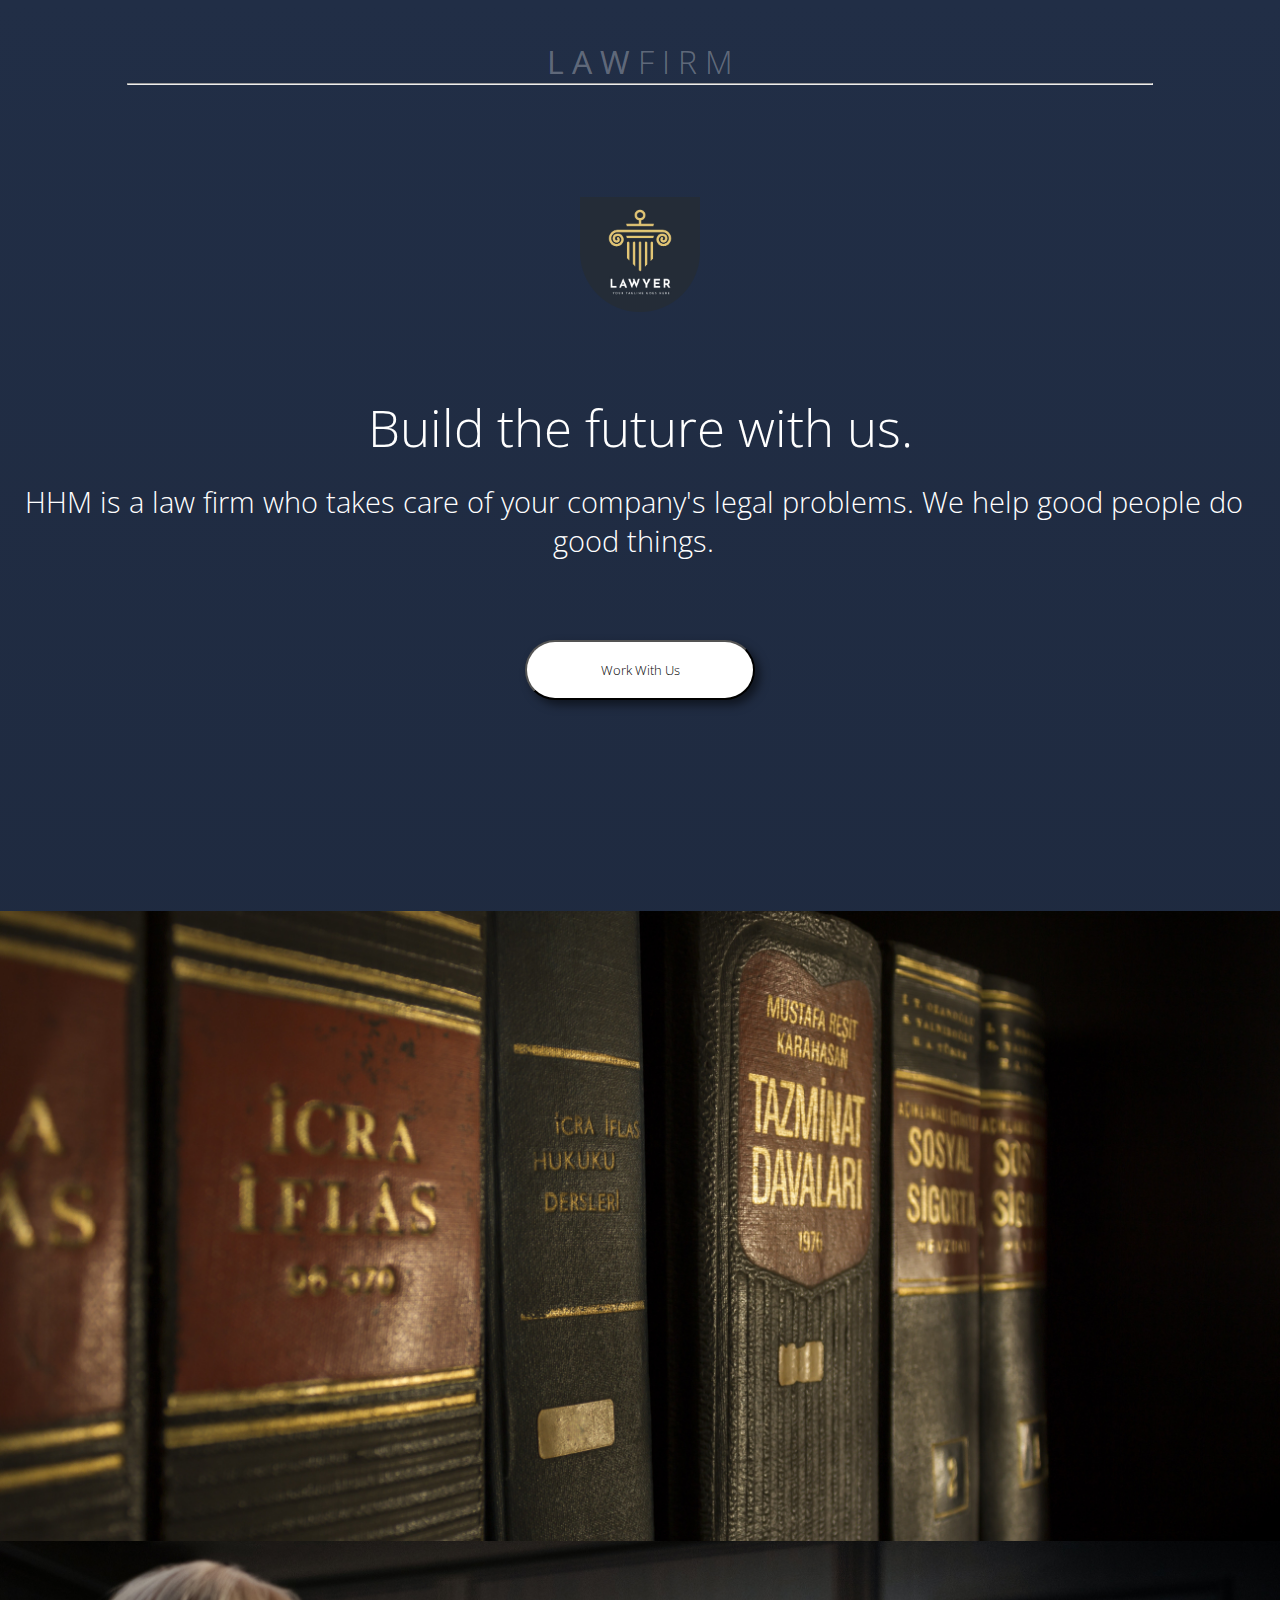
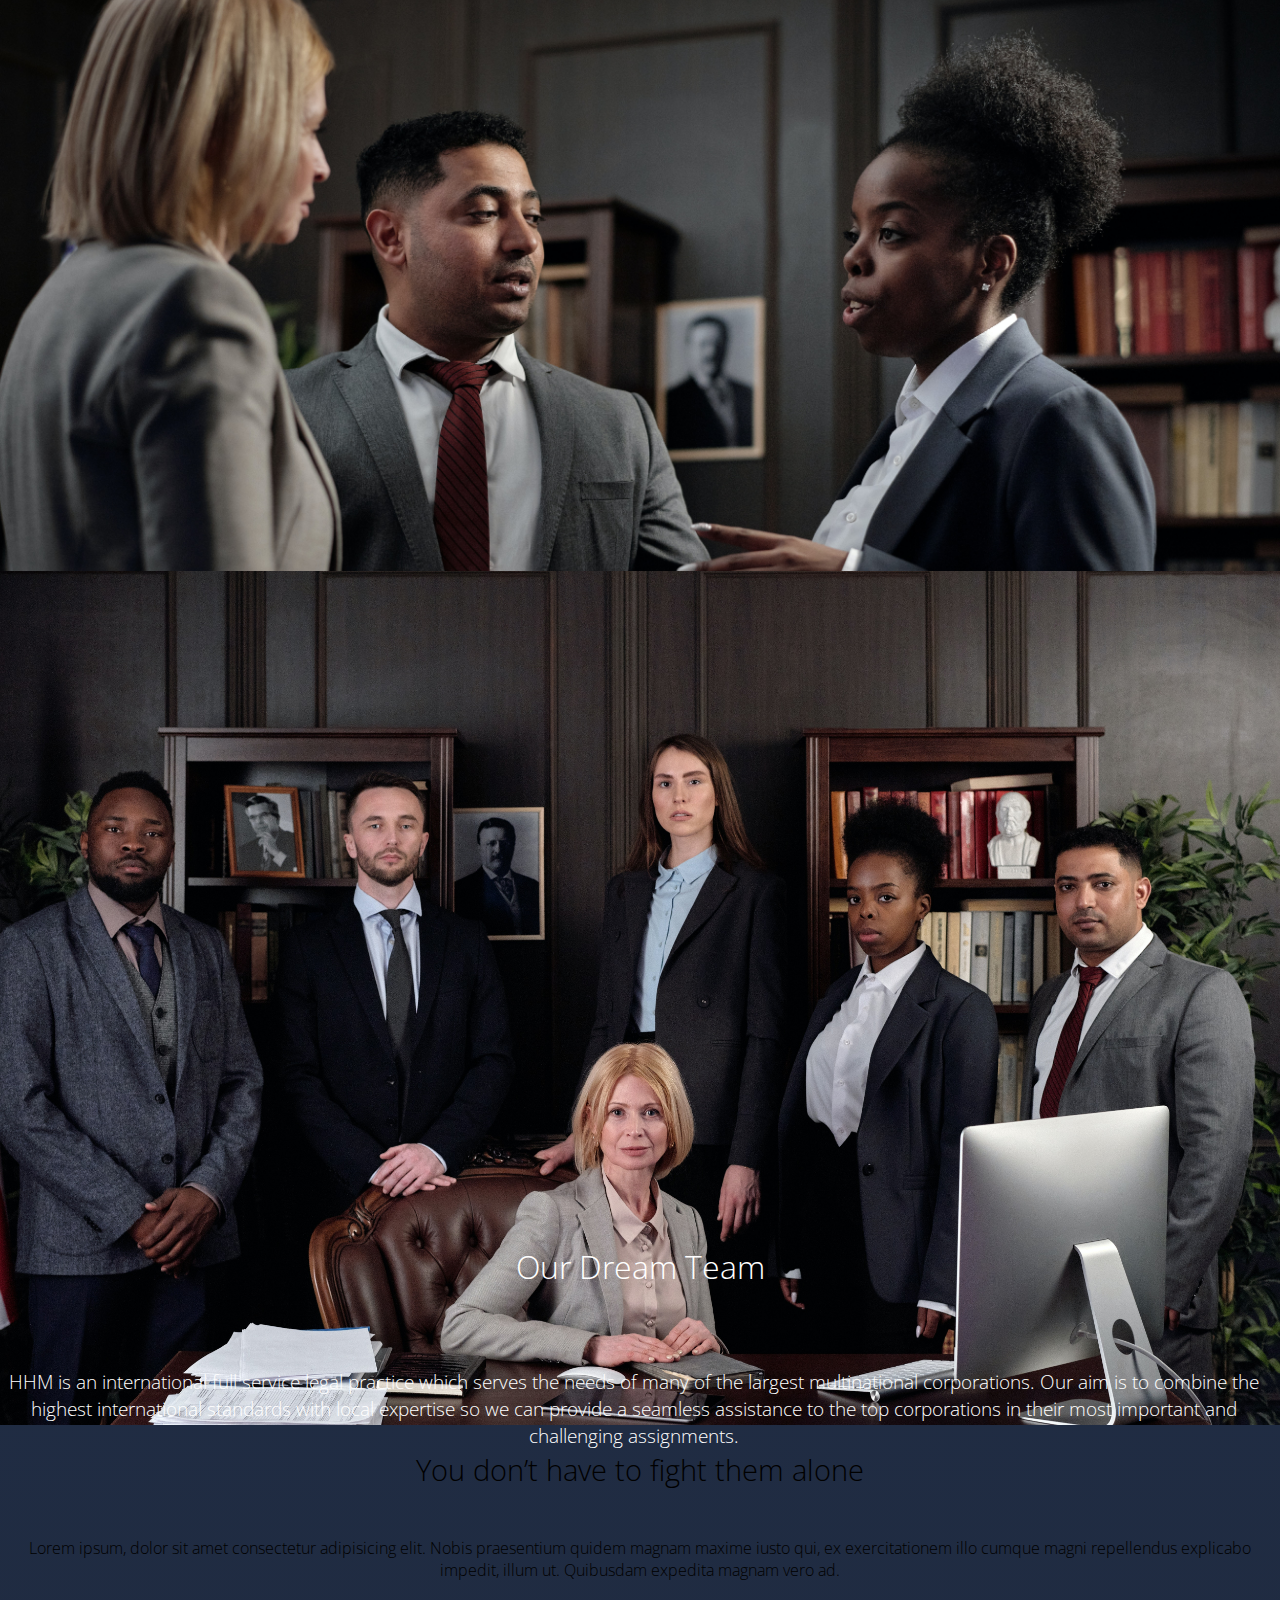
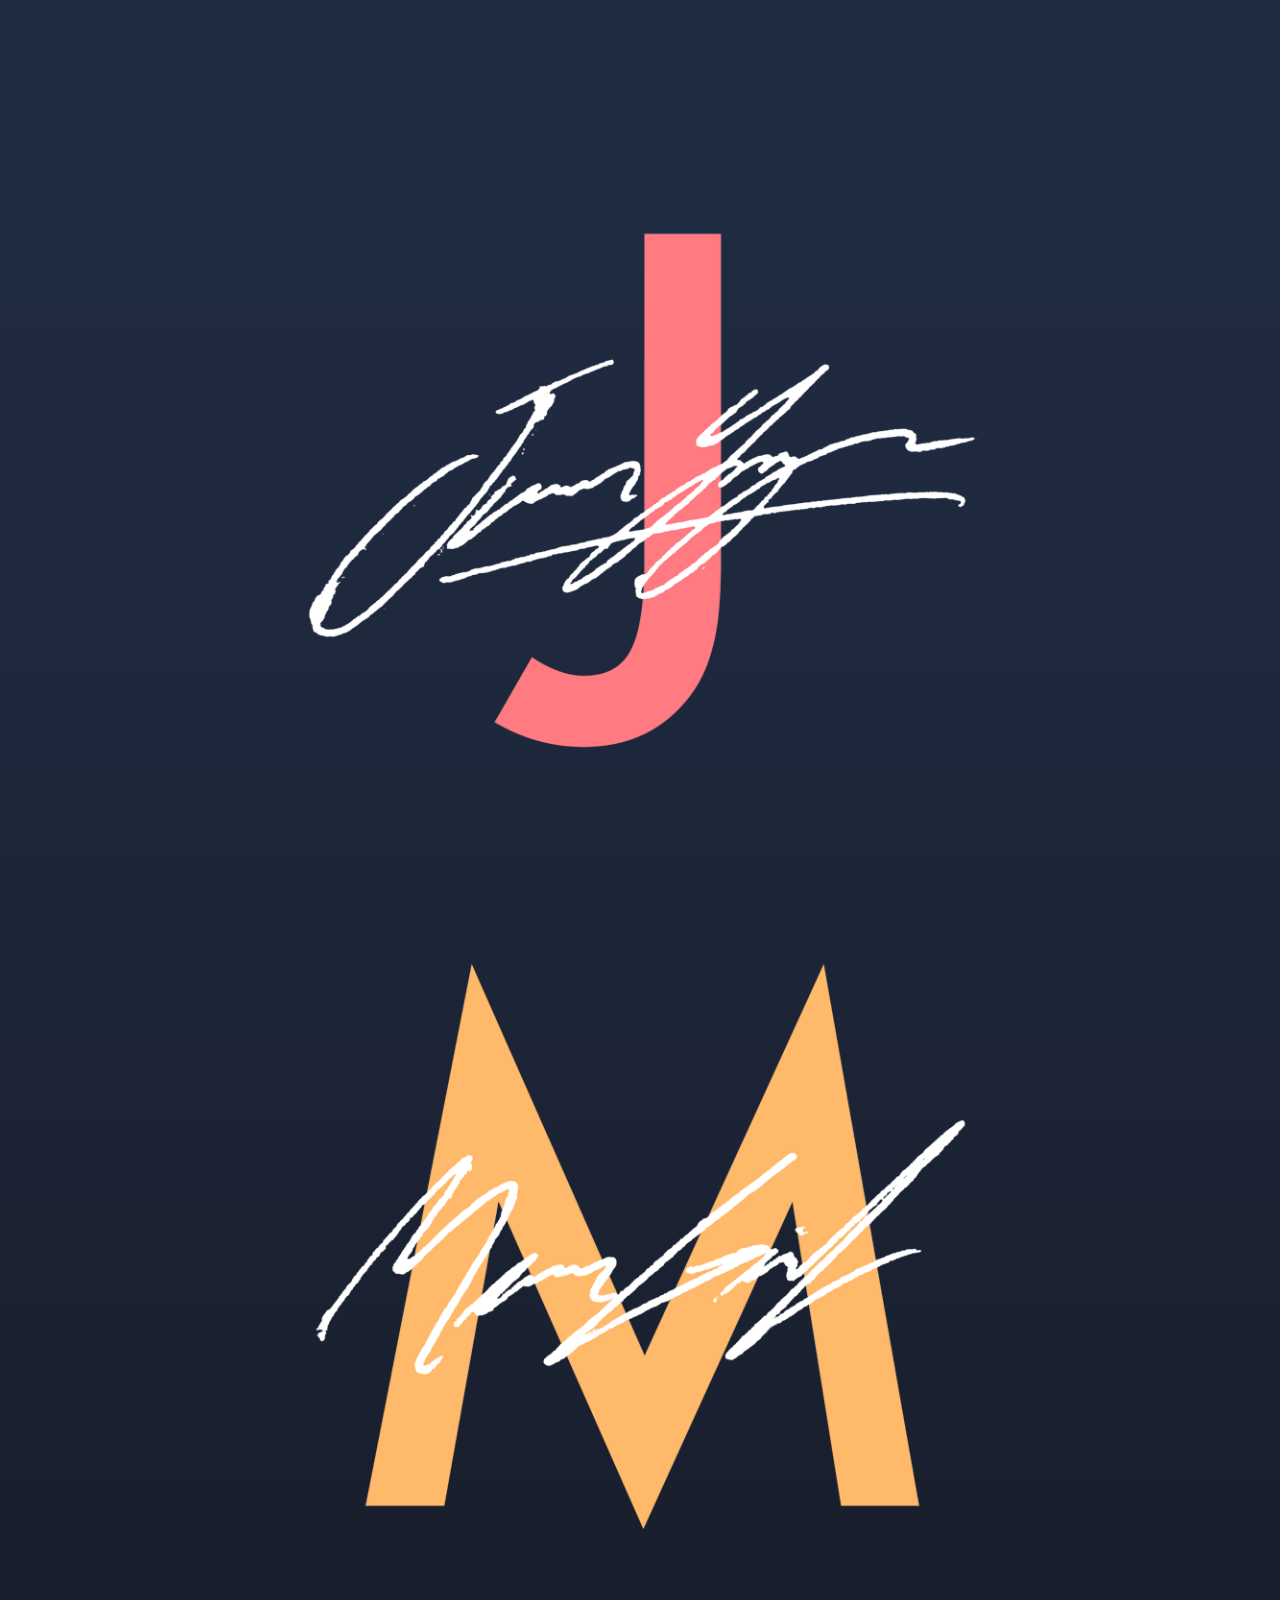
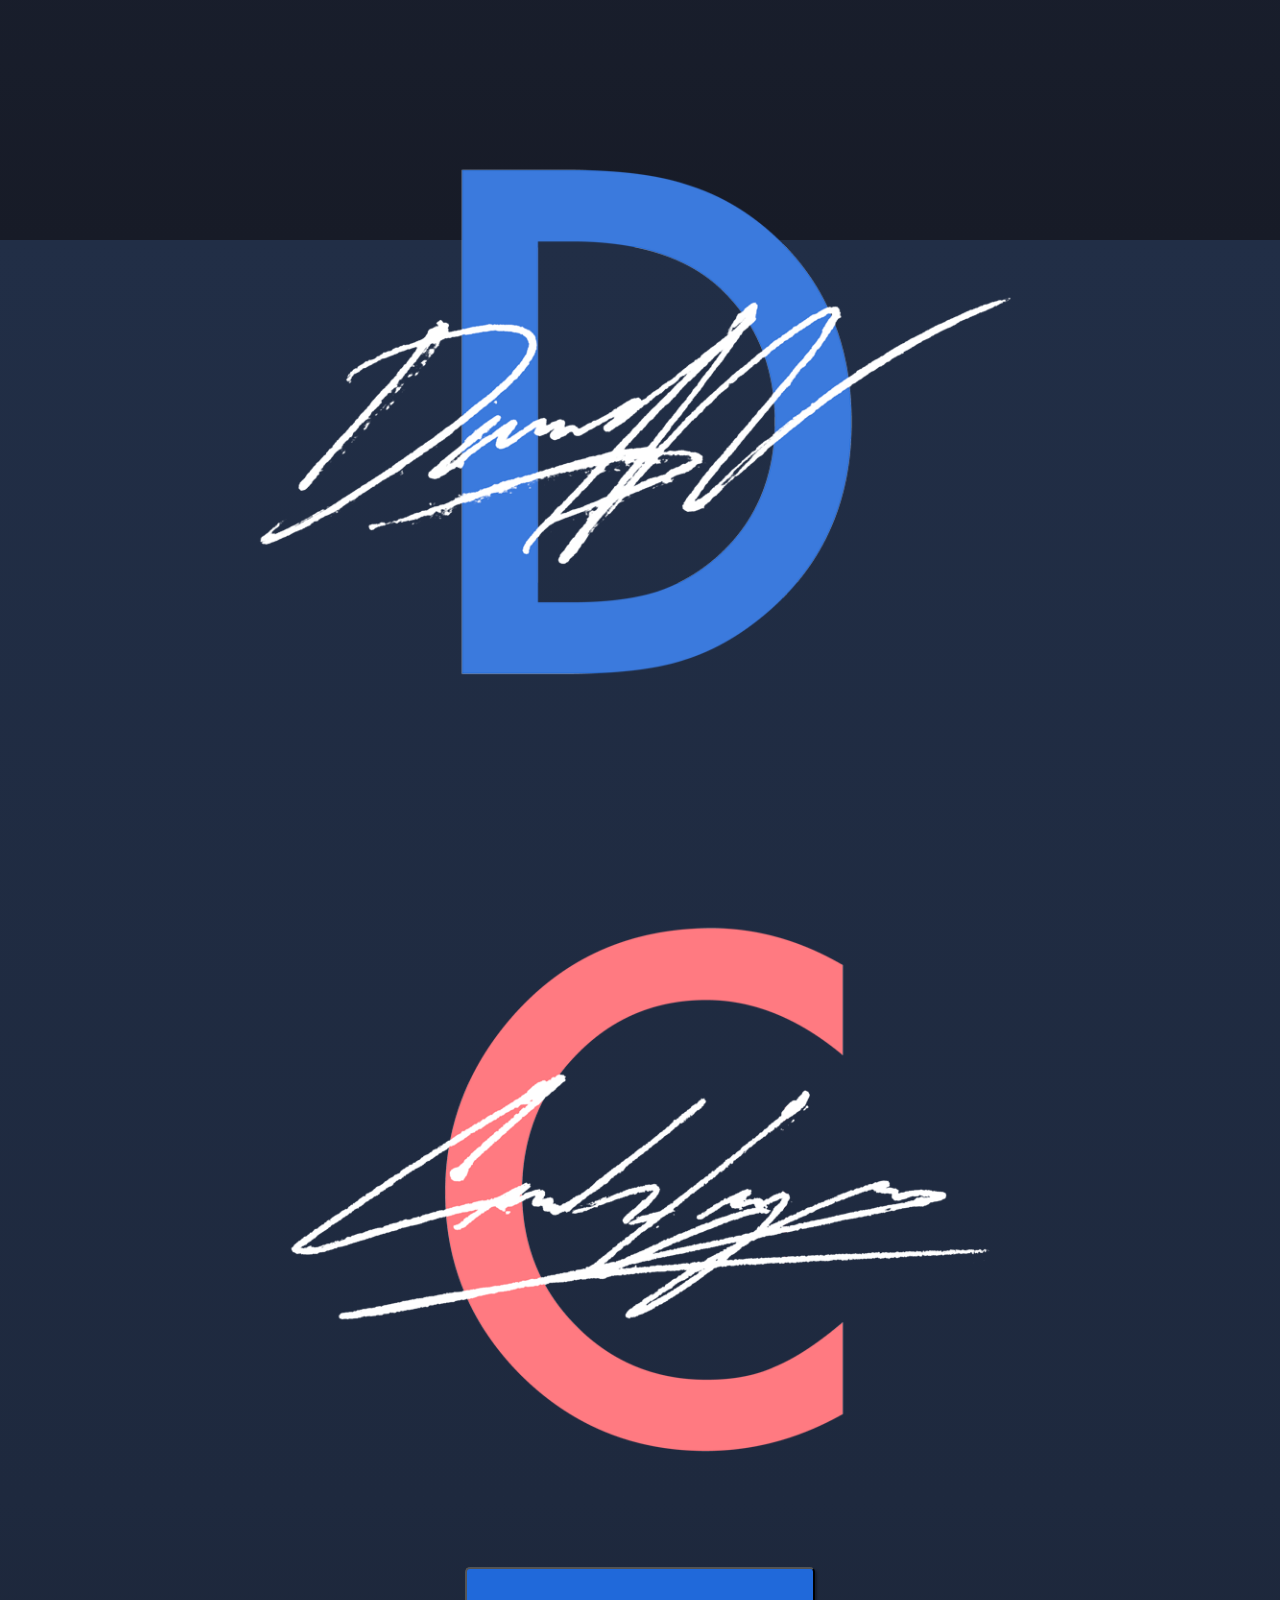
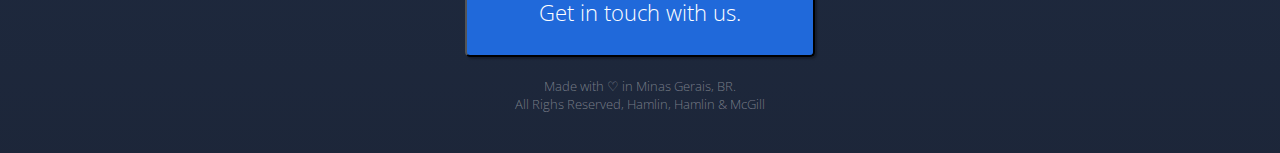
==== commit d28b4b27: "rework" ====
--- a/praticar/lawfirm/index.html
+++ b/praticar/lawfirm/index.html
@@ -21,7 +21,7 @@
           src="../hyperdrive/images/lawyer-logo-template-.jpg"
           alt="lawyer-logo"
         />
-        <h2><strong>Build the future with us.</strong></h2>
+        <h1><strong>Build the future with us.</strong></h1>
         <p>
           HHM is a law firm who takes care of your company's legal problems. We
           help good people do good things.
@@ -50,7 +50,9 @@
             Lorem ipsum dolor sit amet consectetur adipisicing elit. Ratione
             consequatur quae, eaque cupiditate, nam odit deserunt modi,
             consequuntur quidem et dolor quo accusantium eius doloremque quod ex
-            dolorem. Deserunt, rerum? Lorem ipsum dolor, sit amet consectetur adipisicing elit. Voluptatum, molestias fugiat? Totam doloribus odio ab
+            dolorem. Deserunt, rerum? Lorem ipsum dolor, sit amet consectetur
+            adipisicing elit. Voluptatum, molestias fugiat? Totam doloribus odio
+            ab
           </p>
         </div>
         <div class="thirdblock">
@@ -96,7 +98,9 @@
     </aside>
     <footer>
       <div class="button2">
-        <button class="s-btn s-btn__filled" type="button">Get in touch with us.</button>
+        <button class="s-btn s-btn__filled" type="button">
+          Get in touch with us.
+        </button>
       </div>
       <div class="farewell">
         <p>Made with ♡ in Minas Gerais, BR.</p>
--- a/praticar/lawfirm/estilos/style.css
+++ b/praticar/lawfirm/estilos/style.css
@@ -1,8 +1,8 @@
 @charset "utf-8";
-@import url("https://fonts.googleapis.com/css2?family=Open+Sans:wght@300;400&display=swap");
+@import url('https://fonts.googleapis.com/css2?family=Open+Sans:wght@300;400&display=swap');
 
 * {
-  font-family: "Open Sans", sans-serif;
+  font-family: 'Open Sans', sans-serif;
   font-weight: lighter;
   margin: 0px;
   padding: 0px;
@@ -36,7 +36,7 @@
   animation: go-back 2.2s infinite alternate;
   border-radius: 1000px;
   display: block;
-  padding-top: 120px;
+  padding-top: 90px;
   margin: auto;
   max-width: 120px;
 }
@@ -49,13 +49,13 @@
     transform: translateY(0);
   }
 }
-.apresentacao h2 {
-  font-size: 2.2em;
+.apresentacao h1 {
+  font-size: 3.2em;
   padding-top: 80px;
   text-align: center;
 }
 .apresentacao p {
-  font-size: 1.2em;
+  font-size: 1.8em;
   padding-top: 20px;
   padding-bottom: 80px;
   max-width: 99%;
@@ -87,17 +87,20 @@
   text-align: center;
 }
 .firstblock > h2 {
+  padding-top: 0.7em;
   font-size: 1.8em;
-  padding-bottom: 25px;
+  padding-bottom: 0.9em;
 }
 
 .secondblock > h2 {
+  padding-top: 0.7em;
   font-size: 1.8em;
-  padding-bottom: 25px;
+  padding-bottom: 0.9em;
 }
 .thirdblock > h2 {
+  padding-top: 0.7em;
   font-size: 1.8em;
-  padding-bottom: 25px;
+  padding-bottom: 0.9em;
 }
 /* P A R T 3 */
 article > .aboutUs {
@@ -108,10 +111,11 @@
 .aboutUs {
   color: white;
   text-align: center;
+  
 }
 .aboutUs > h2 {
   font-size: 2em;
-  padding-bottom: 70px;
+  padding-bottom: 2.5em;
 }
 .aboutUs > p {
   font-size: 1.2em;
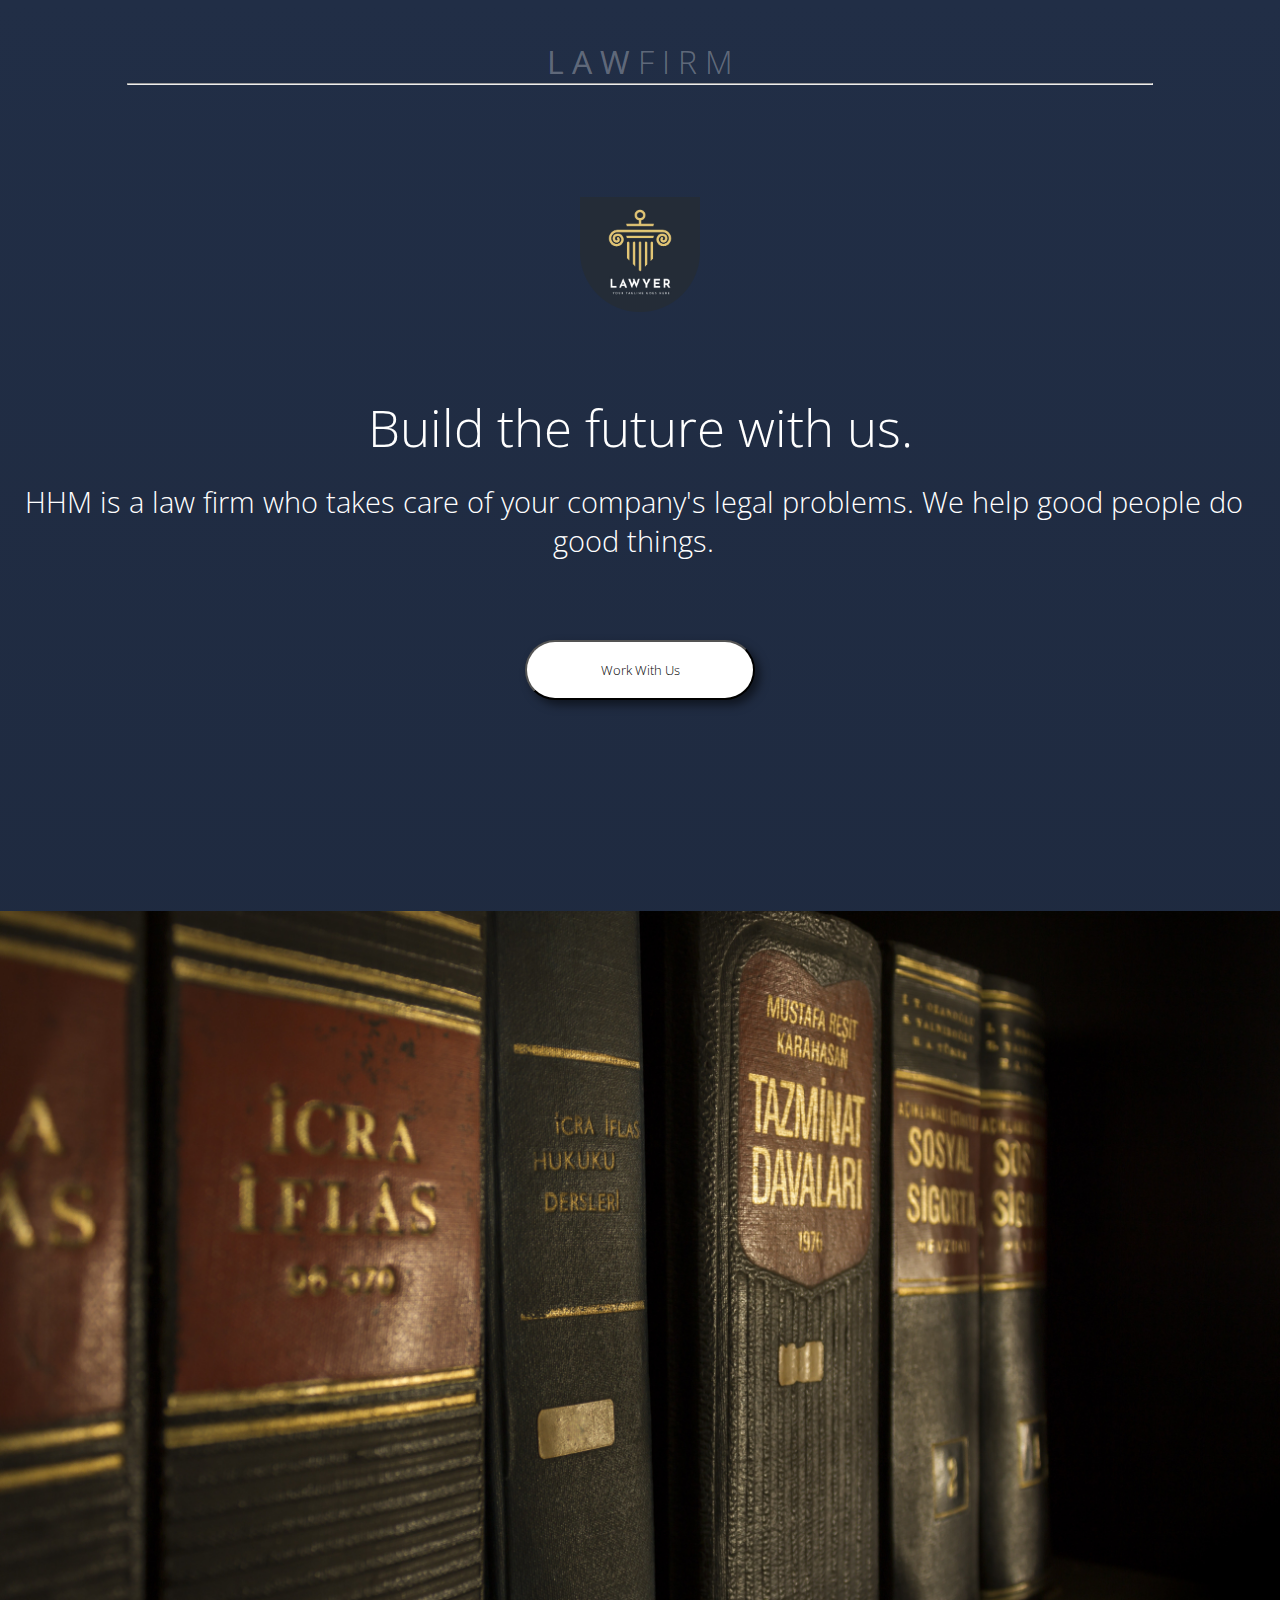
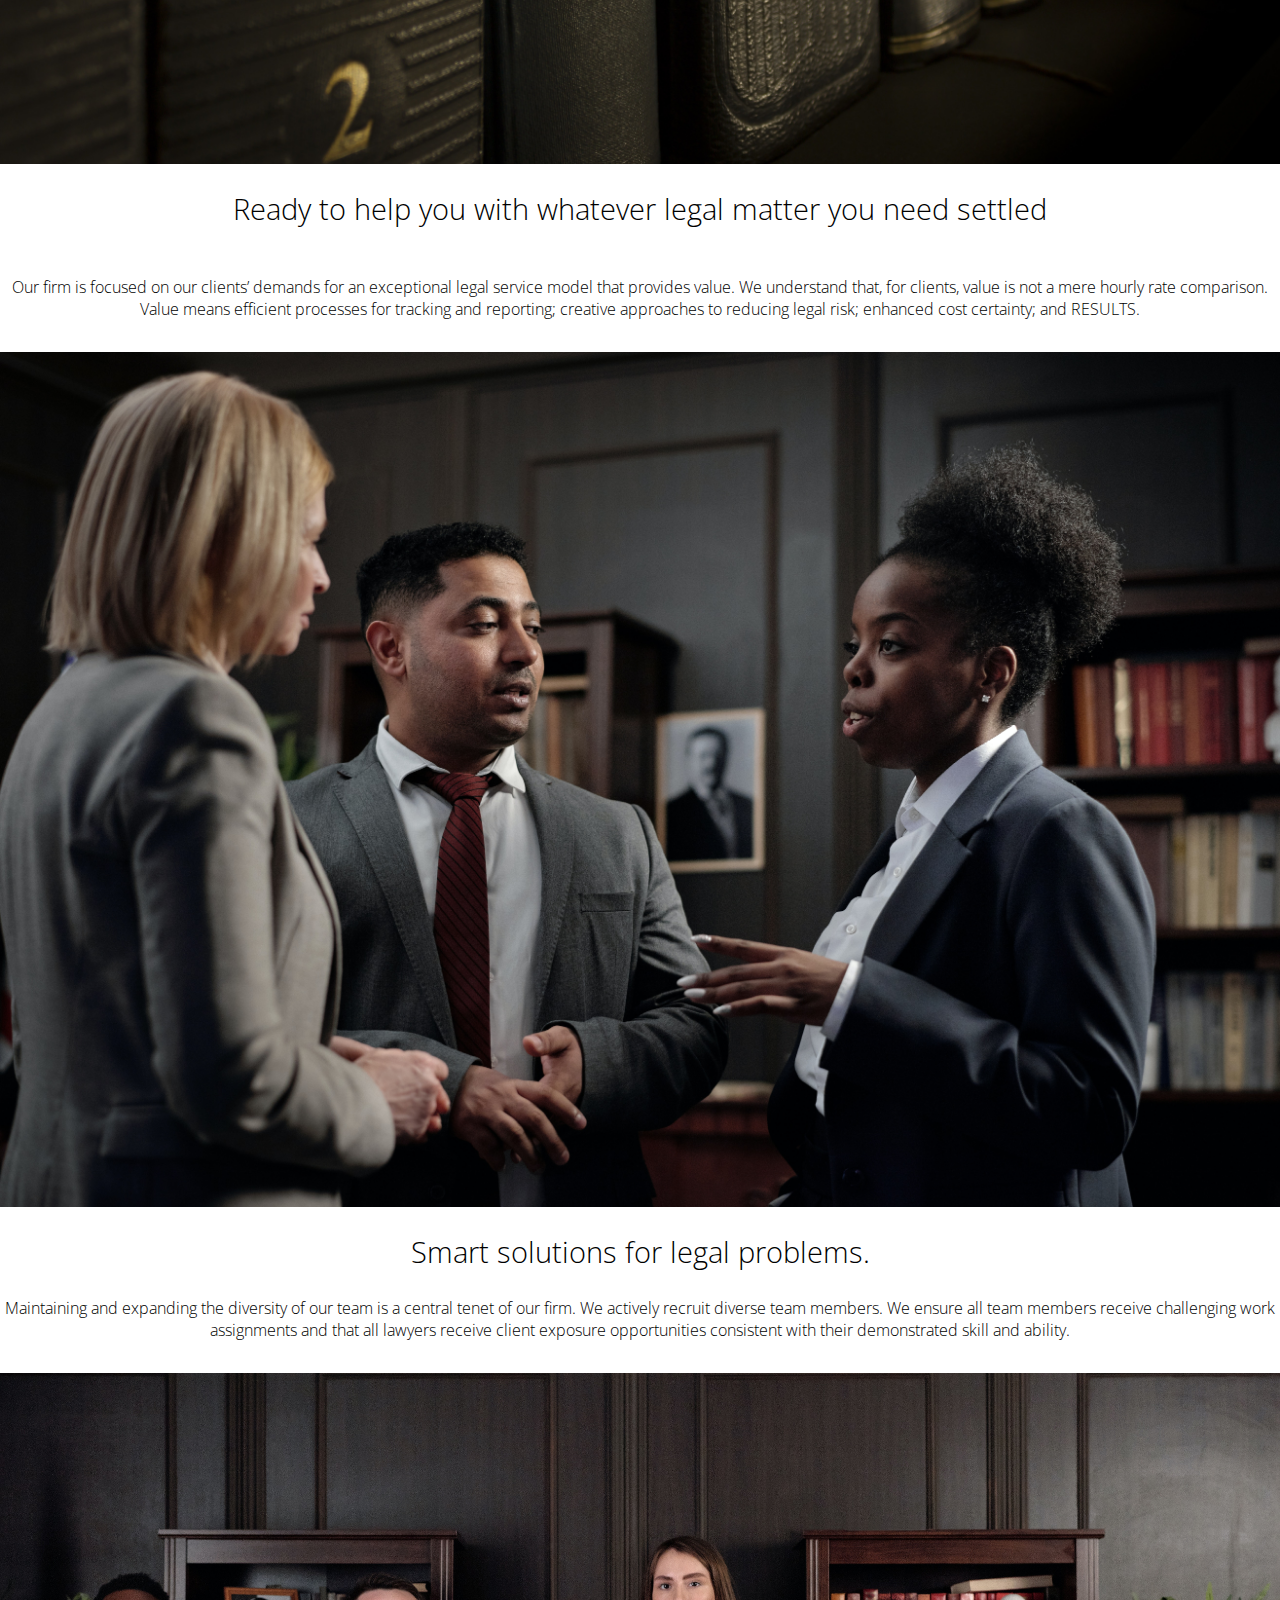
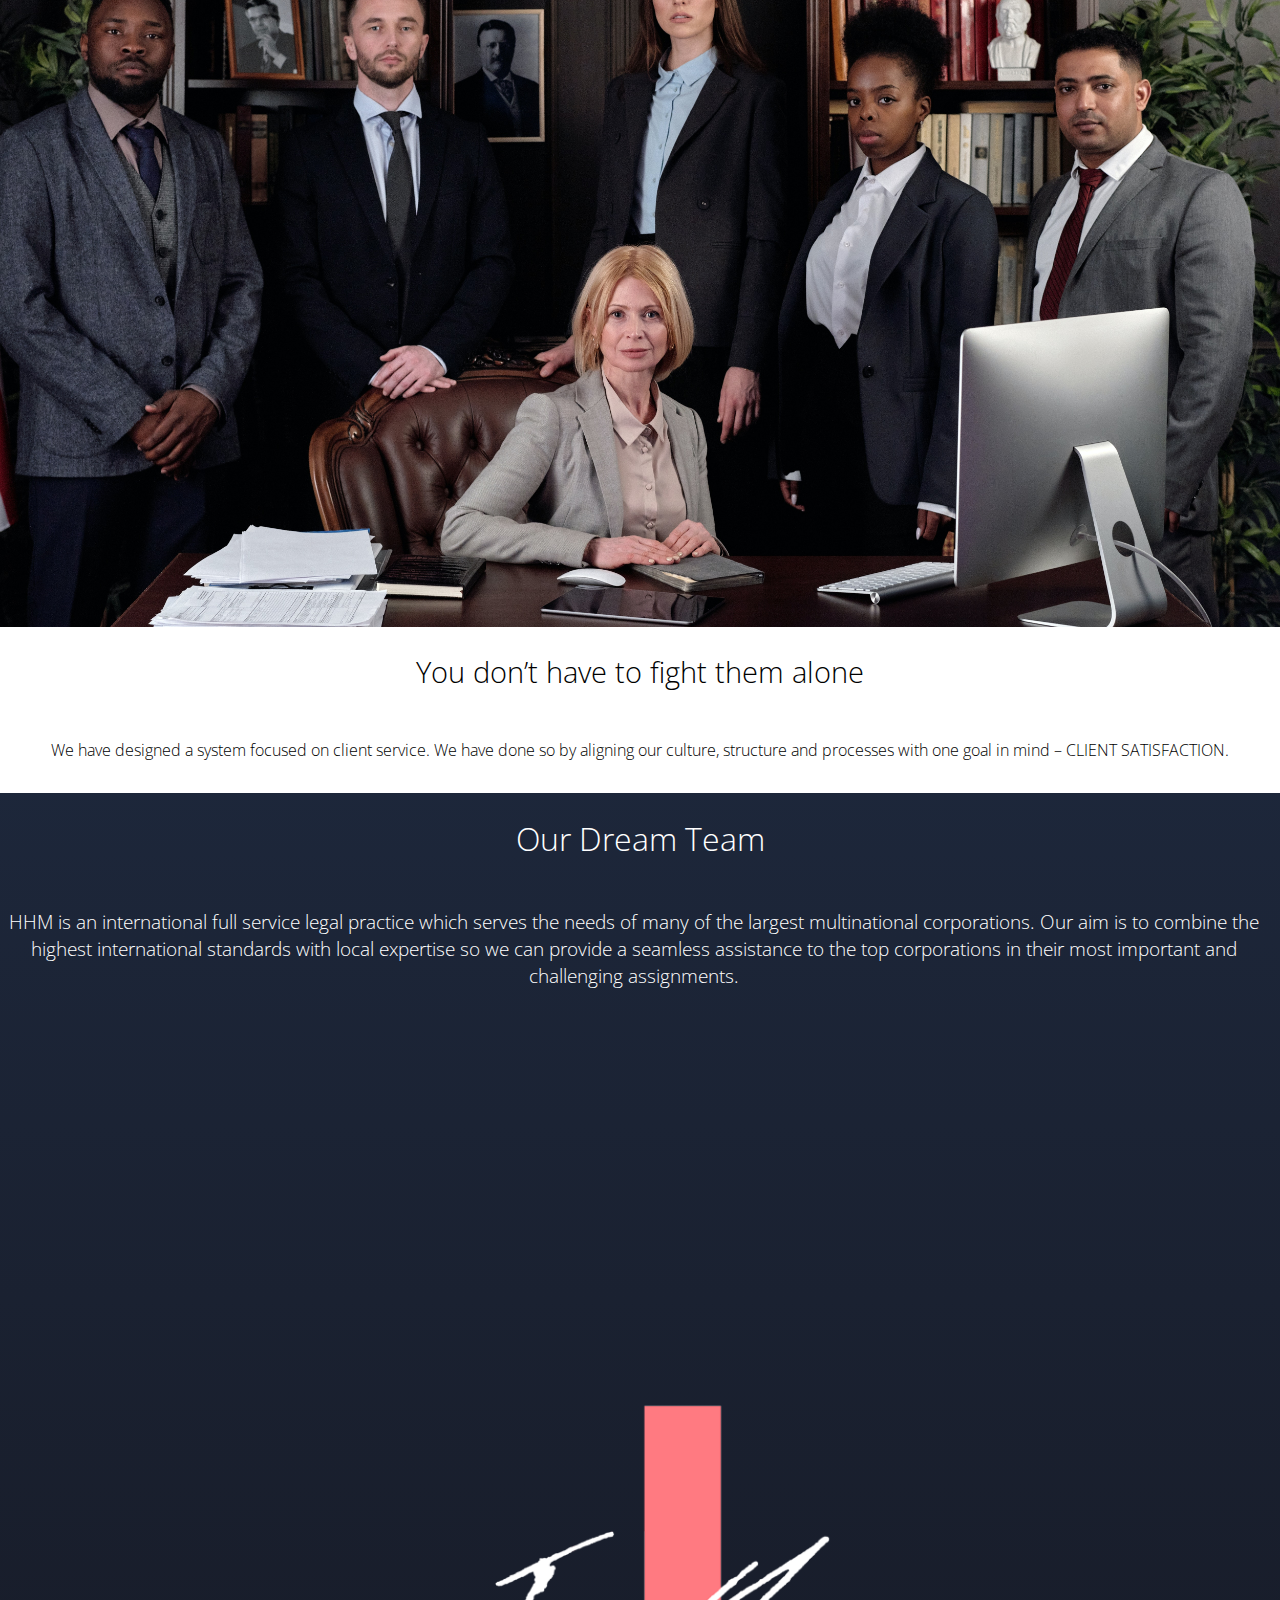
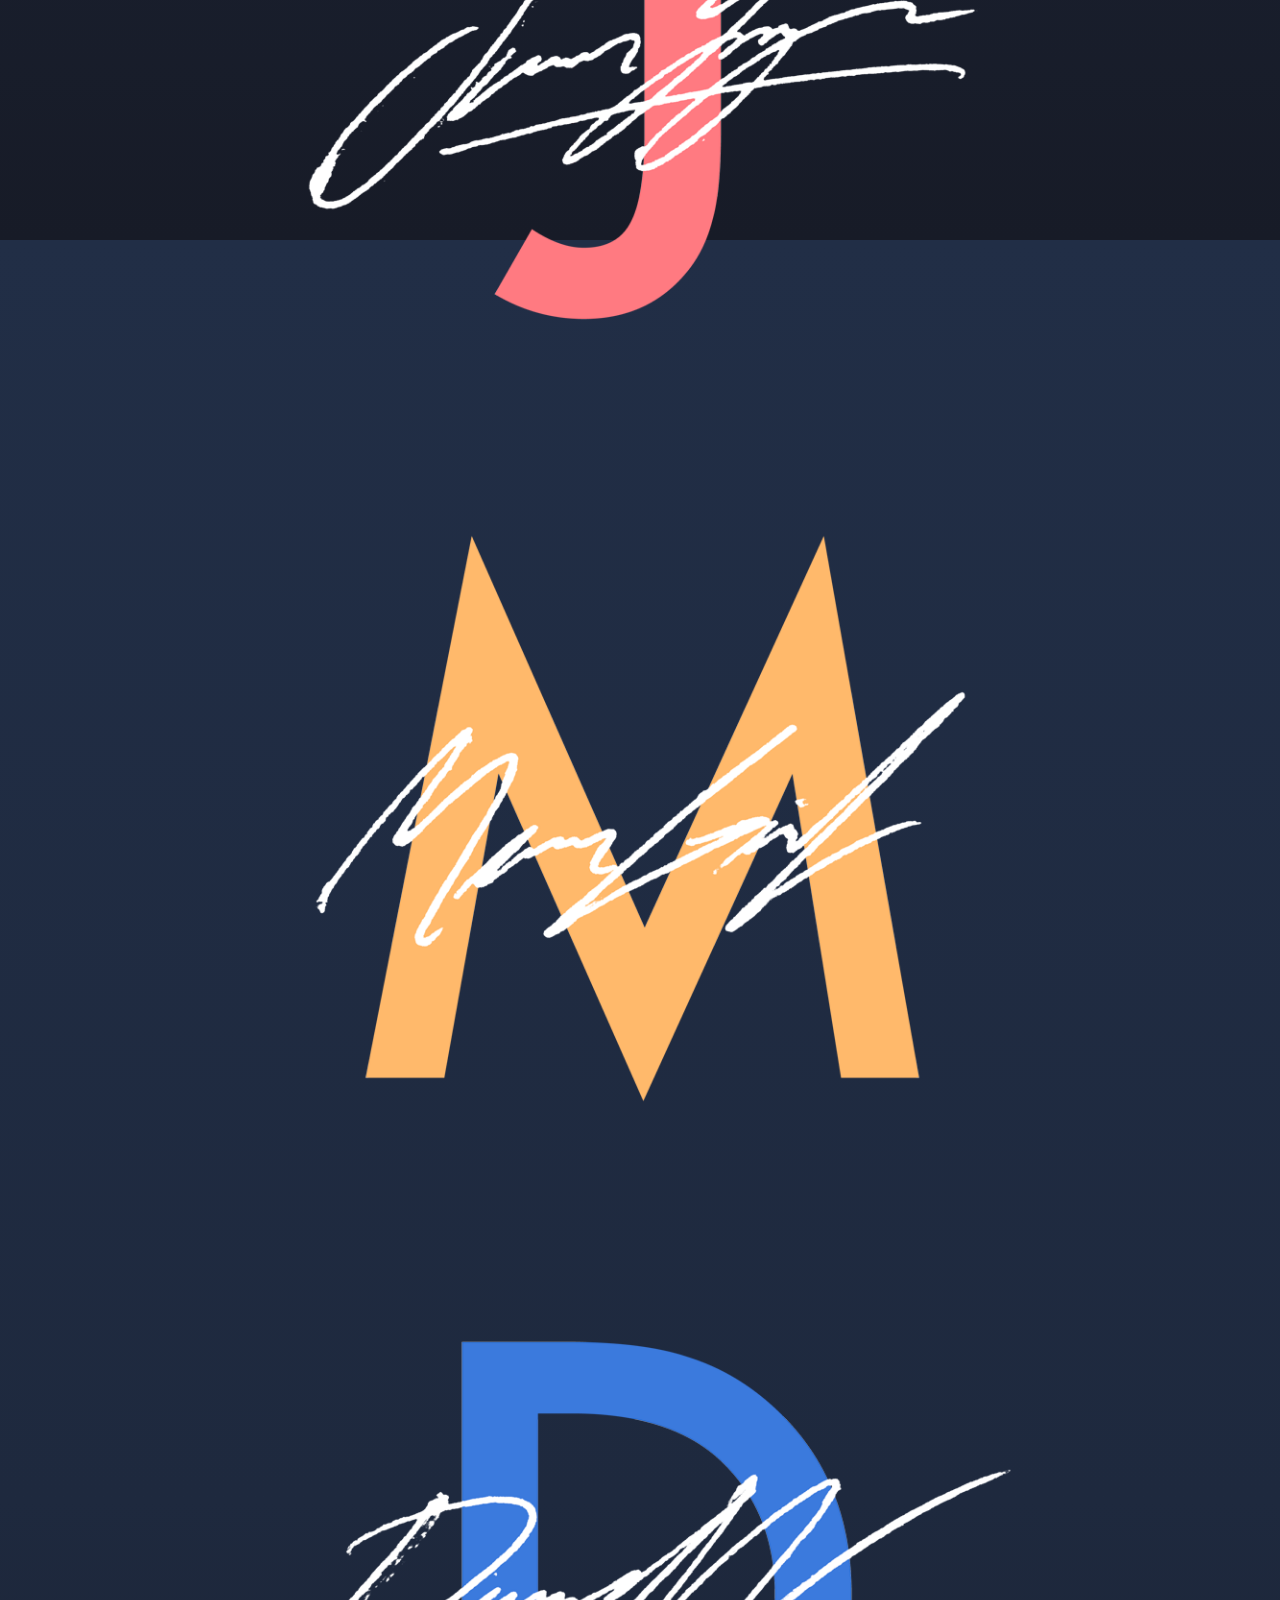
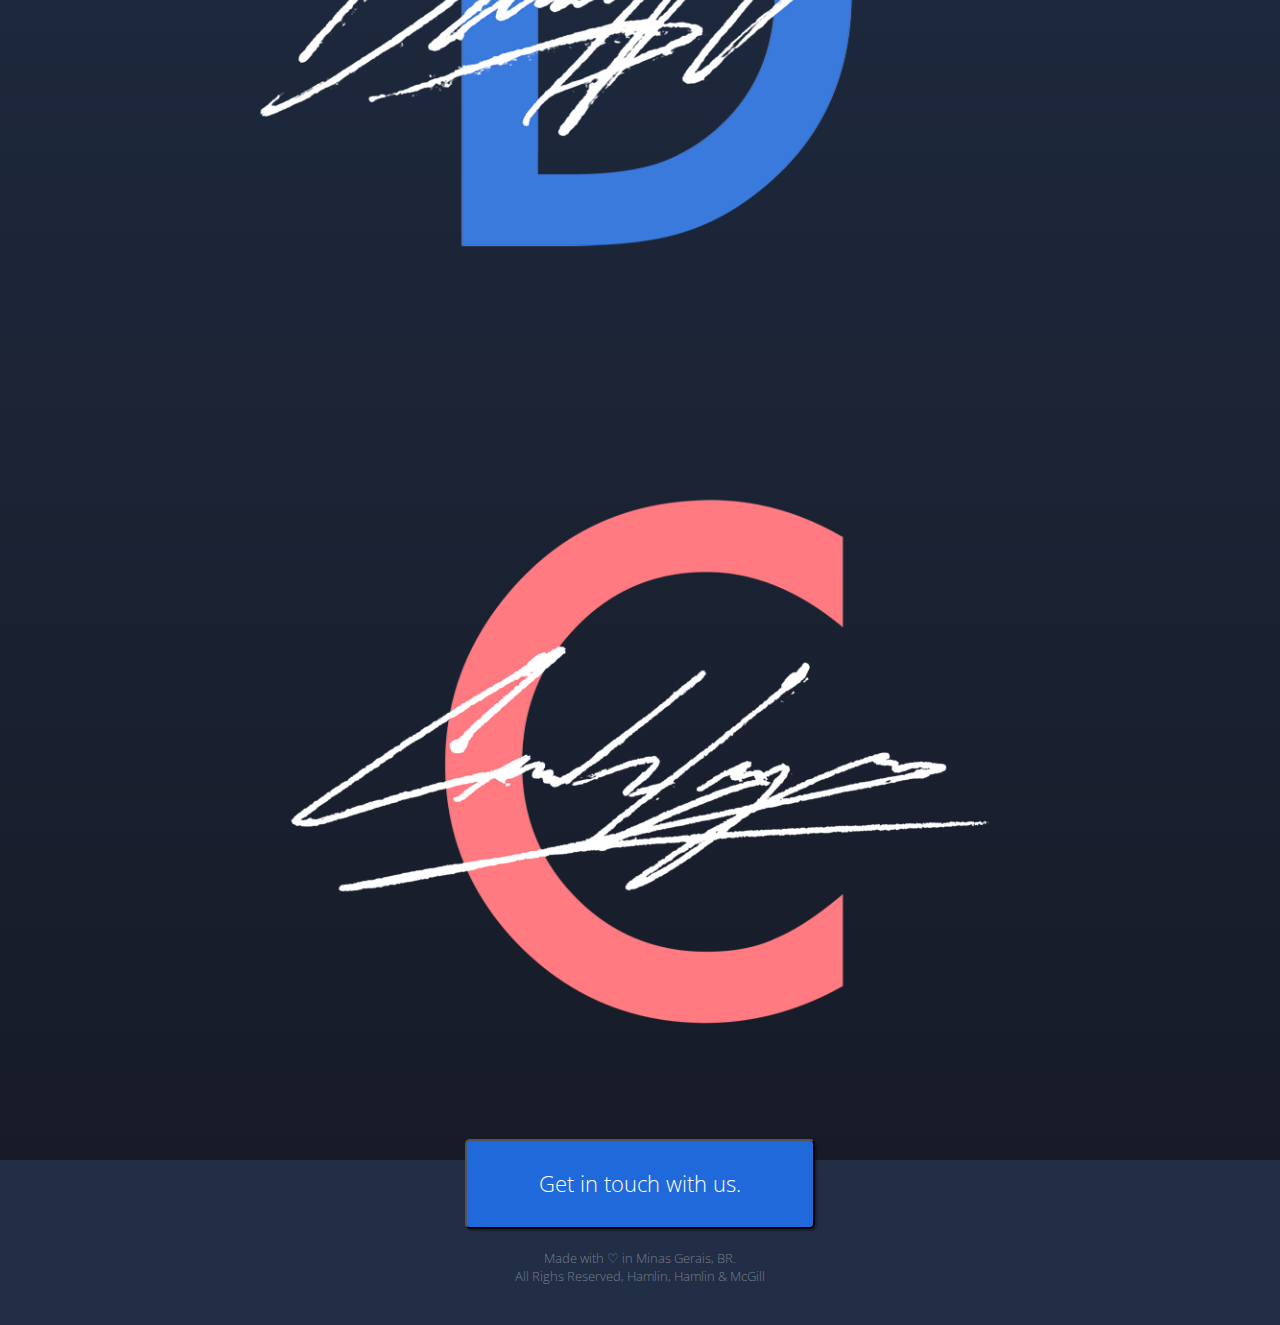
==== commit 7bc0be66: "Major commits" ====
--- a/praticar/lawfirm/index.html
+++ b/praticar/lawfirm/index.html
@@ -34,10 +34,11 @@
           <h2>Ready to help you with whatever legal matter you need settled</h2>
           <br />
           <p>
-            Lorem ipsum dolor sit, amet consectetur adipisicing elit. Omnis
-            totam nulla aspernatur molestias natus veniam, excepturi sequi
-            tempore reiciendis architecto, eligendi ex nesciunt doloribus
-            laboriosam quisquam fugiat a iusto deserunt
+            Our firm is focused on our clients’ demands for an exceptional legal
+            service model that provides value. We understand that, for clients,
+            value is not a mere hourly rate comparison. Value means efficient
+            processes for tracking and reporting; creative approaches to
+            reducing legal risk; enhanced cost certainty; and RESULTS.
           </p>
         </div>
         <div class="secondblock">
@@ -47,12 +48,11 @@
           />
           <h2>Smart solutions for legal problems.</h2>
           <p>
-            Lorem ipsum dolor sit amet consectetur adipisicing elit. Ratione
-            consequatur quae, eaque cupiditate, nam odit deserunt modi,
-            consequuntur quidem et dolor quo accusantium eius doloremque quod ex
-            dolorem. Deserunt, rerum? Lorem ipsum dolor, sit amet consectetur
-            adipisicing elit. Voluptatum, molestias fugiat? Totam doloribus odio
-            ab
+            Maintaining and expanding the diversity of our team is a central
+            tenet of our firm. We actively recruit diverse team members. We
+            ensure all team members receive challenging work assignments and
+            that all lawyers receive client exposure opportunities consistent
+            with their demonstrated skill and ability.
           </p>
         </div>
         <div class="thirdblock">
@@ -60,10 +60,9 @@
           <h2>You don’t have to fight them alone</h2>
           <br />
           <p>
-            Lorem ipsum, dolor sit amet consectetur adipisicing elit. Nobis
-            praesentium quidem magnam maxime iusto qui, ex exercitationem illo
-            cumque magni repellendus explicabo impedit, illum ut. Quibusdam
-            expedita magnam vero ad.
+            We have designed a system focused on client service. We have done so
+            by aligning our culture, structure and processes with one goal in
+            mind – CLIENT SATISFACTION.
           </p>
         </div>
       </article>
--- a/praticar/lawfirm/estilos/style.css
+++ b/praticar/lawfirm/estilos/style.css
@@ -83,7 +83,7 @@
 .secondblock,
 .thirdblock {
   background-color: white;
-  height: 70vh;
+  padding-bottom: 2em;
   text-align: center;
 }
 .firstblock > h2 {
@@ -104,18 +104,17 @@
 }
 /* P A R T 3 */
 article > .aboutUs {
-  padding-top: 100px;
+  padding-top: 5em;
   margin-top: 40px;
   height: 50vh;
 }
 .aboutUs {
   color: white;
   text-align: center;
-  
 }
 .aboutUs > h2 {
   font-size: 2em;
-  padding-bottom: 2.5em;
+  padding-bottom: 1.5em;
 }
 .aboutUs > p {
   font-size: 1.2em;
